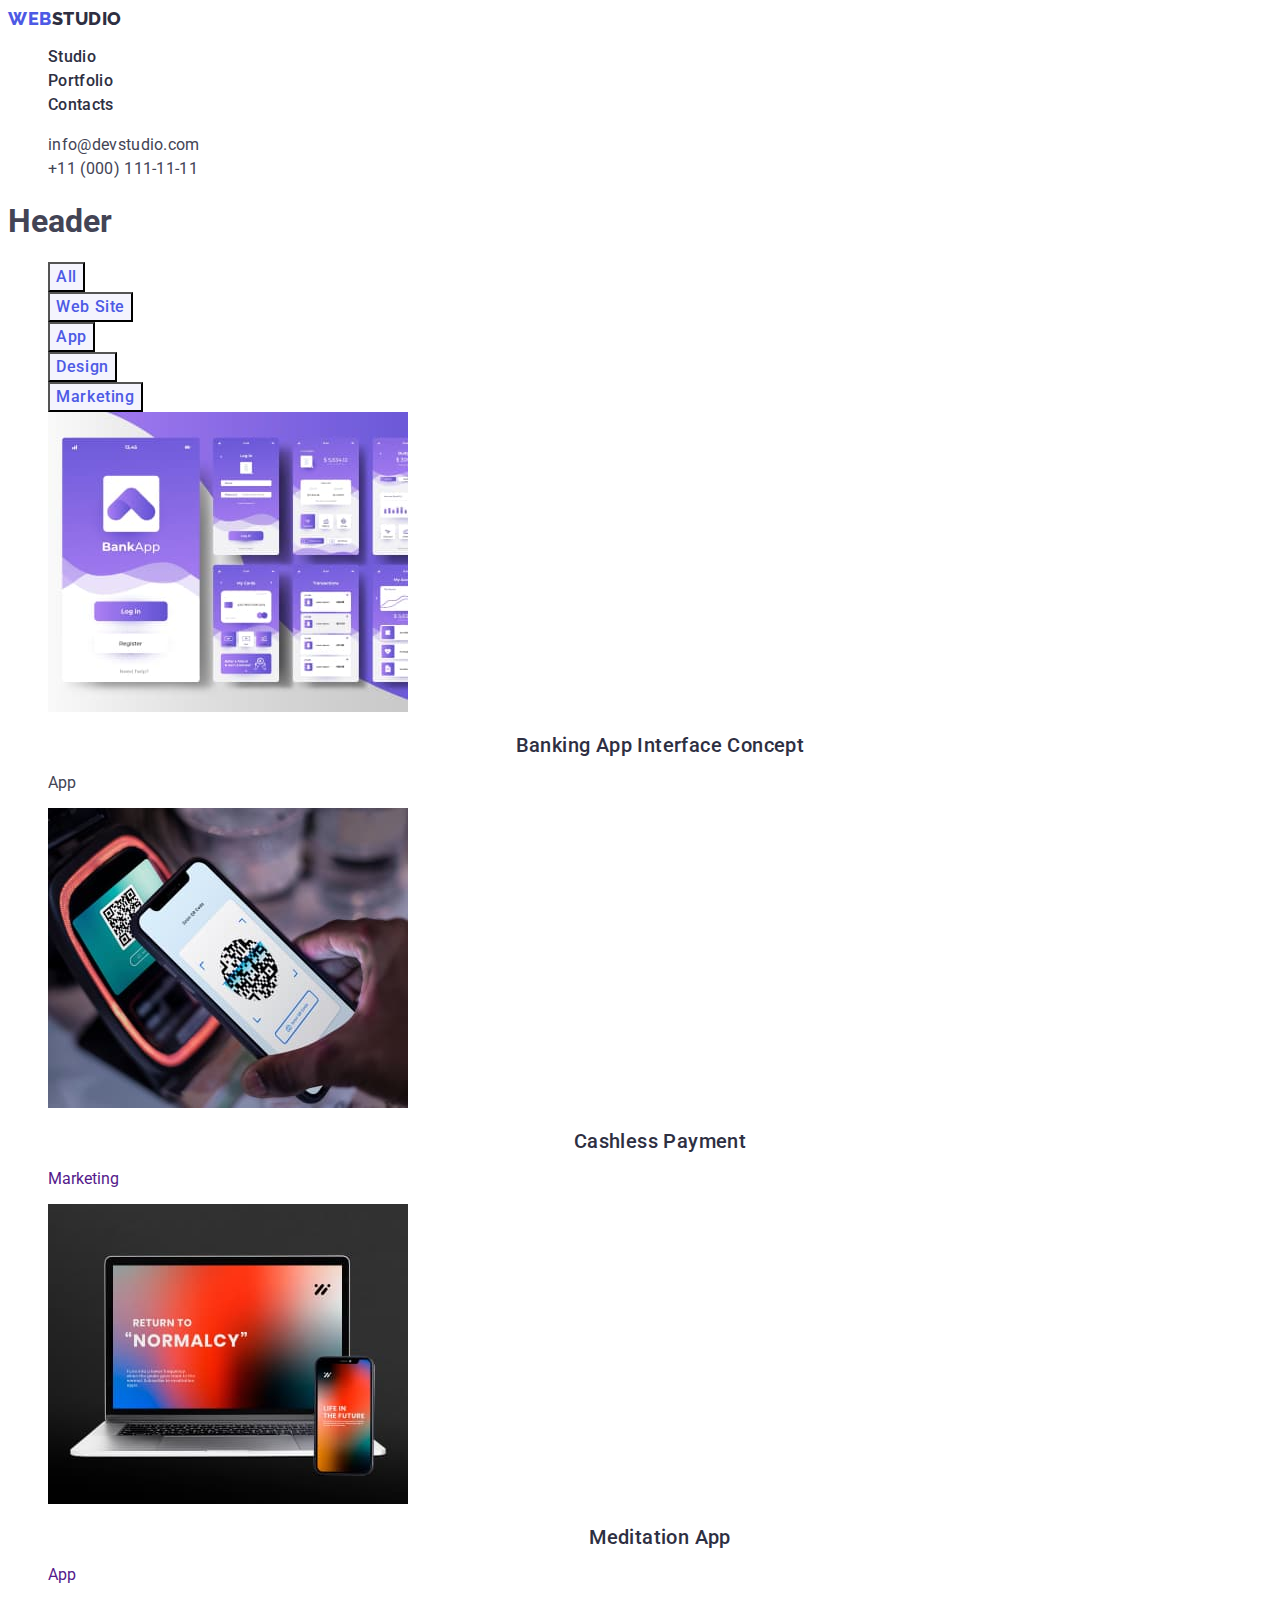
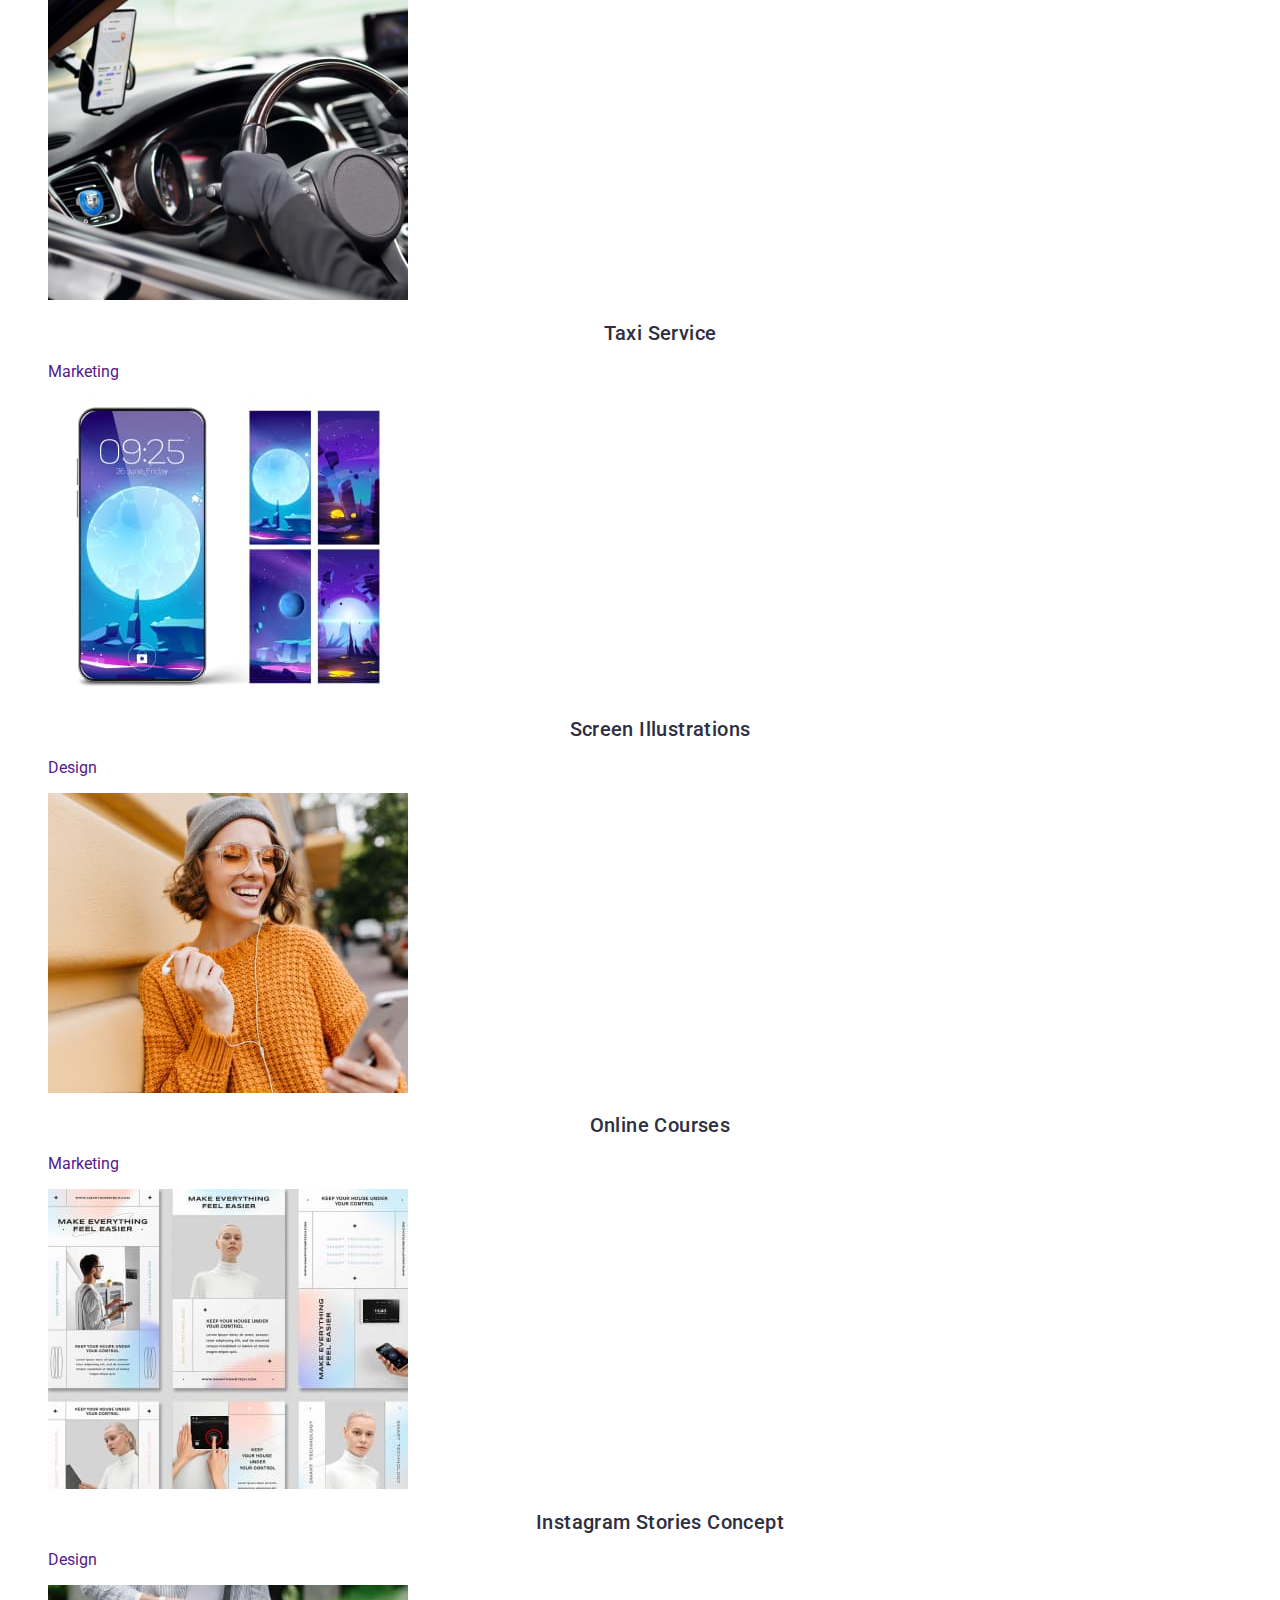
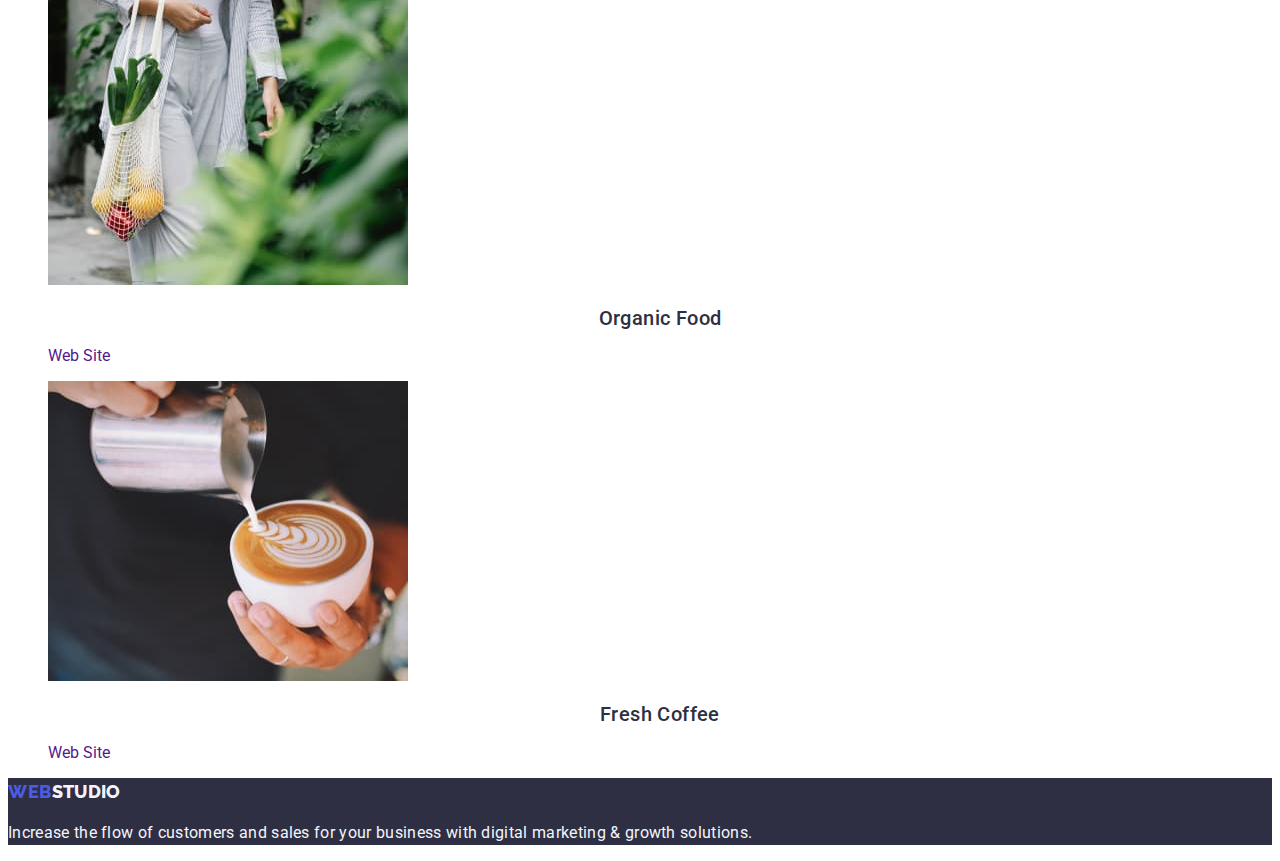
==== portfolio.html @ b12e6628 "main update" ====
<!DOCTYPE html>
<html lang="en">
  <head>
    <meta charset="UTF-8" />
    <meta name="viewport" content="width=device-width, initial-scale=1.0" />
    <title>Web Studio</title>
    <link rel="preconnect" href="https://fonts.googleapis.com" />
    <link rel="preconnect" href="https://fonts.gstatic.com" crossorigin />
    <link
      href="https://fonts.googleapis.com/css2?family=Raleway:wght@400;800&family=Roboto:wght@500&display=swap"
      rel="stylesheet"
    />
    <link rel="stylesheet" href="./css/styles.css" />
  </head>
  <body>
    <header>
      <nav>
        <!-- Logo -->
        <a class="link logo" href="./index.html"
          >Web<span class="studio-text">Studio</span></a
        >
        <!-- menu -->
        <ul class="list">
          <li>
            <a class="menu-item link" href="./index.html">Studio</a>
          </li>
          <li>
            <a class="menu-item link" href="./portfolio.html">Portfolio</a>
          </li>
          <li><a class="menu-item link" href="">Contacts</a></li>
        </ul>
      </nav>
      <!-- contacts -->
      <address class="address">
        <ul class="list">
          <li>
            <a class="address-item link" href="mailto:info@devstudio.com"
              >info@devstudio.com</a
            >
          </li>
          <li>
            <a class="address-item link" href="tel:+110001111111"
              >+11 (000) 111-11-11</a
            >
          </li>
        </ul>
      </address>
    </header>
    <main>
      <!-- filter buttons -->
      <section>
        <h1>Header</h1>
        <ul class="list">
          <li>
            <button class="filter-buttons-section" type="button">All</button>
          </li>
          <li>
            <button class="filter-buttons-section" type="button">
              Web Site
            </button>
          </li>
          <li>
            <button class="filter-buttons-section" type="button">App</button>
          </li>
          <li>
            <button class="filter-buttons-section" type="button">Design</button>
          </li>
          <li>
            <button class="filter-buttons-section" type="button">
              Marketing
            </button>
          </li>
          <li>
            <a class="link" href=""></a>
              <img
                src="./images/portfolio/bank-app-interface.jpg"
                alt="Banking App Interface"
                width="360"
                height="300"
              />
              <h2 class="second-level-header portfolio-second-level-header">Banking App Interface Concept</h2>
              <p>App</p>
            </a>
          </li>
          <li>
            <a class="link" href="">
              <img
                src="./images/portfolio/cashless-payment.jpg"
                alt="Cashless Payment"
                width="360"
                height="300"
              />
              <h2 class="second-level-header portfolio-second-level-header">Cashless Payment</h2>
              <p>Marketing</p>
            </a>
          </li>
          <li>
            <a class="link" href="">
              <img
                src="./images/portfolio/meditation-app.jpg"
                alt="Meditation App"
                width="360"
                height="300"
              />
              <h2 class="second-level-header portfolio-second-level-header">Meditation App</h2>
              <p>App</p>
            </a>
          </li>
          <li>
            <a class="link" href="">
              <img
                src="./images/portfolio/taxi-service.jpg"
                alt="Taxi Service"
                width="360"
                height="300"
              />
              <h2 class="second-level-header portfolio-second-level-header">Taxi Service</h2>
              <p>Marketing</p>
            </a>
          </li>
          <li>
            <a class="link" href="">
              <img
                src="./images/portfolio/screen-illustrations.jpg"
                alt="Screen Illustrations"
                width="360"
                height="300"
              />
              <h2 class="second-level-header portfolio-second-level-header">Screen Illustrations</h2>
              <p>Design</p>
            </a>
          </li>
          <li>
            <a class="link" href="">
              <img
                src="./images/portfolio/online-courses.jpg"
                alt="Online Courses"
                width="360"
                height="300"
              />
              <h2 class="second-level-header portfolio-second-level-header">Online Courses</h2>
              <p>Marketing</p>
            </a>
          </li>
        </ul>
        <ul class="list">
          <li>
            <a class="link" href="">
              <img
                src="./images/portfolio/insta-stories-concept.jpg"
                alt="Instagram Stories Concept"
                width="360"
                height="300"
              />
              <h2 class="second-level-header portfolio-second-level-header">Instagram Stories Concept</h2>
              <p>Design</p>
            </a>
          </li>
          <li>
            <a class="link" href="">
              <img
                src="./images/portfolio/organic-food.jpg"
                alt="Organic Food"
                width="360"
                height="300"
              />
              <h2 class="second-level-header portfolio-second-level-header">Organic Food</h2>
              <p>Web Site</p>
            </a>
          </li>
          <li>
            <a class="link" href="">
              <img
                src="./images/portfolio/fresh-coffee.jpg"
                alt="Fresh Coffee"
                width="360"
                height="300"
              />
              <h2 class="second-level-header portfolio-second-level-header">Fresh Coffee</h2>
              <p>Web Site</p>
            </a>
          </li>
        </ul>
      </section>
    </main>
    <footer class="footer">
      <a class="link logo" href="./index.html"
        >Web<span class="studio-text-footer">Studio</span></a
      >
      <p class="footer-text">
        Increase the flow of customers and sales for your business with digital
        marketing & growth solutions.
      </p>
    </footer>
  </body>
</html>
---- css/styles.css ----
:root {
    --white: #ffffff;
    --dairy: #fcfcfc;
    --cornflower: #e7e9fc;
    --cloud: #f4f4fd;
    --iris: #4d5ae5;
    --ocean: #404bbf;
    --navy-blue: #2e2f42;
    --slate: #434455;
}

.list {
    list-style: none;
}

.link {
    text-decoration: none;
}

body {
    font-family: "Roboto", sans-serif;
    color: #434455;
    background-color: var(--white);
}

nav .logo {
    font-family: Raleway, sans-serif;
    font-size: 18px;
    font-weight: 800;
    line-height: 1.17;
    color: var(--iris);
    letter-spacing: 0.54px;
    text-transform: uppercase;
}

/* navigation */
.studio-text {
    color: var(--navy-blue);
    text-shadow: none;
}

.menu-item {
    font-weight: 500;
    font-size: 16px;
    line-height: 1.5;
    letter-spacing: 0.02em;
    color: var(--navy-blue);
}

.menu-item:hover,
.menu-item:focus {
    color: #404bbf;
}

address {
    font-style: normal;
}

.address-item {
    font-style: normal;
    line-height: 1.5;
    letter-spacing: 0.02em;
    color: var(--slate);
}

.address-item:hover,
.address-item:focus {
    color: #404bbf;
}

/* footer */
.footer {
    background-color: var(--navy-blue)
}

.logo {
    font-family: "Raleway", sans-serif;
    font-weight: 800;
    font-size: 18px;
    line-height: 1.17;
    letter-spacing: 0.03em;
    text-transform: uppercase;
    color: var(--iris);
}

.studio-text-footer {
    color: #f4f4fd;
    line-height: 1.5;
    color: var(--cloud);
    letter-spacing: 0.02em;
}

.footer-text {
    line-height: 1.5;
    color: var(--cloud);
    letter-spacing: 0.02em;
}

/* page 1 */
/* section 1 hero  */
.hero-section {
    background-color: var(--navy-blue);
}
.page-header {
    font-size: 56px;
    line-height: 1.07;
    text-align: center;
    letter-spacing: 0.02em;
    color: #ffffff;
}
/* hero button */
.hero-btn {
    background-color: #4D5AE5;
    color: #ffffff ;
    font-family: inherit;
    font-size: 16px;
    font-style: normal;
    font-weight: 500;
    line-height: 1.5;
    letter-spacing: 0.04em;
    cursor: pointer;
}

.hero-btn:hover,
.hero-btn:focus {
    background-color: var(--ocean);
    color: var(--white);
}

.level-three-header {
font-weight: 500;
font-size: 20px;
line-height: 1.2;
letter-spacing: 0.02em;
color: var(--navy-blue);

}

.sec-two-four-paragraph {
    line-height: 1.5;
    letter-spacing: 0.02em;
}

/* Section What are we doing  */
.second-level-header {
    font-size: 36px;
    line-height: 1.11;
    text-align: center;
    letter-spacing: 0.02em;
    text-transform: capitalize;
    color: var(--navy-blue);
}

/* Section 4 Our Team */
.our-team {
    background-color: #F4F4FD;
}
.our-team-list-item {
    background-color: #FFFFFF;
}

/* page 2 portfolio */
/* filter buttons */
.filter-buttons-section {
    font-family: inherit;
    font-weight: 500;
    font-size: 16px;
    line-height: 1.5;
    letter-spacing: 0.04em;
    color: var(--iris);
    background-color: var(--cloud);
    cursor: pointer;
}

.filter-buttons-section:hover,
.filter-buttons-section:focus {
    color: #FFFFFF;
    background-color: #404BBF;
}

.portfolio-second-level-header {
    font-weight: 500;
    font-size: 20px;
    line-height: 1.2;
}
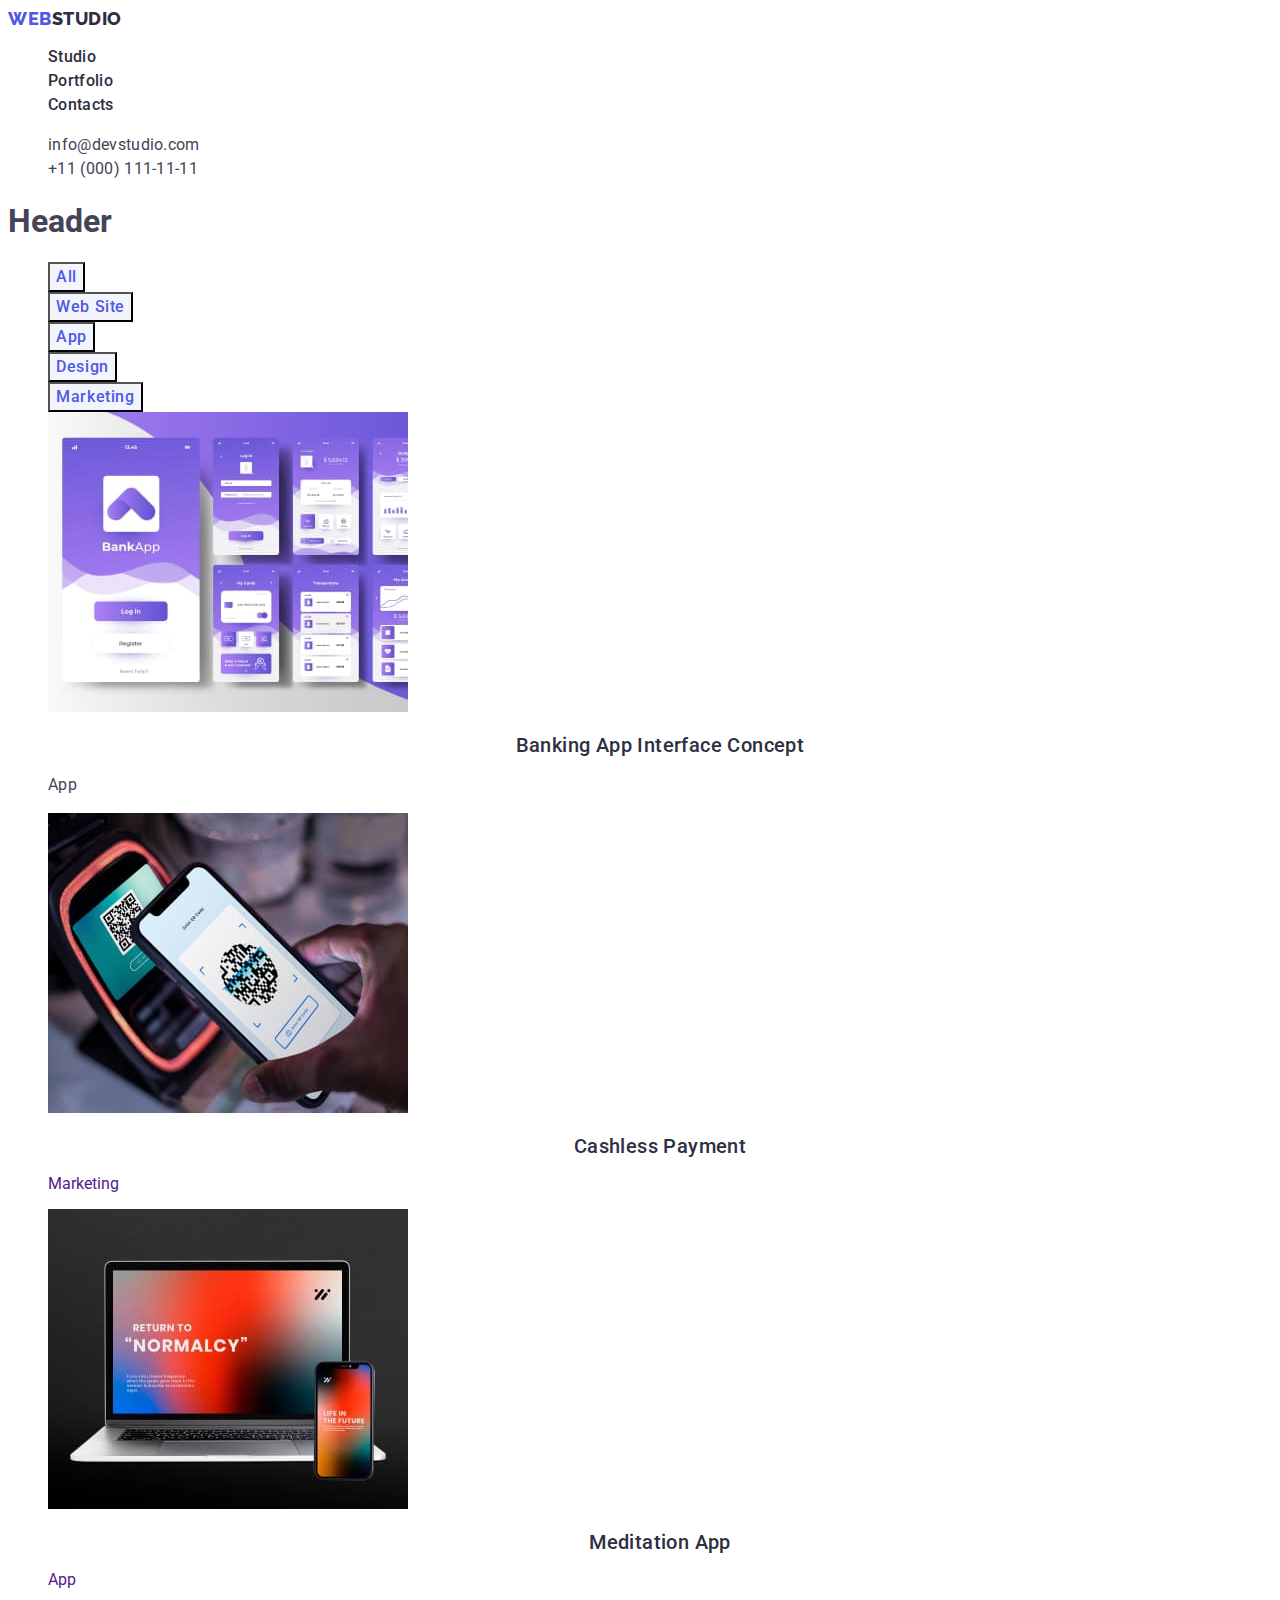
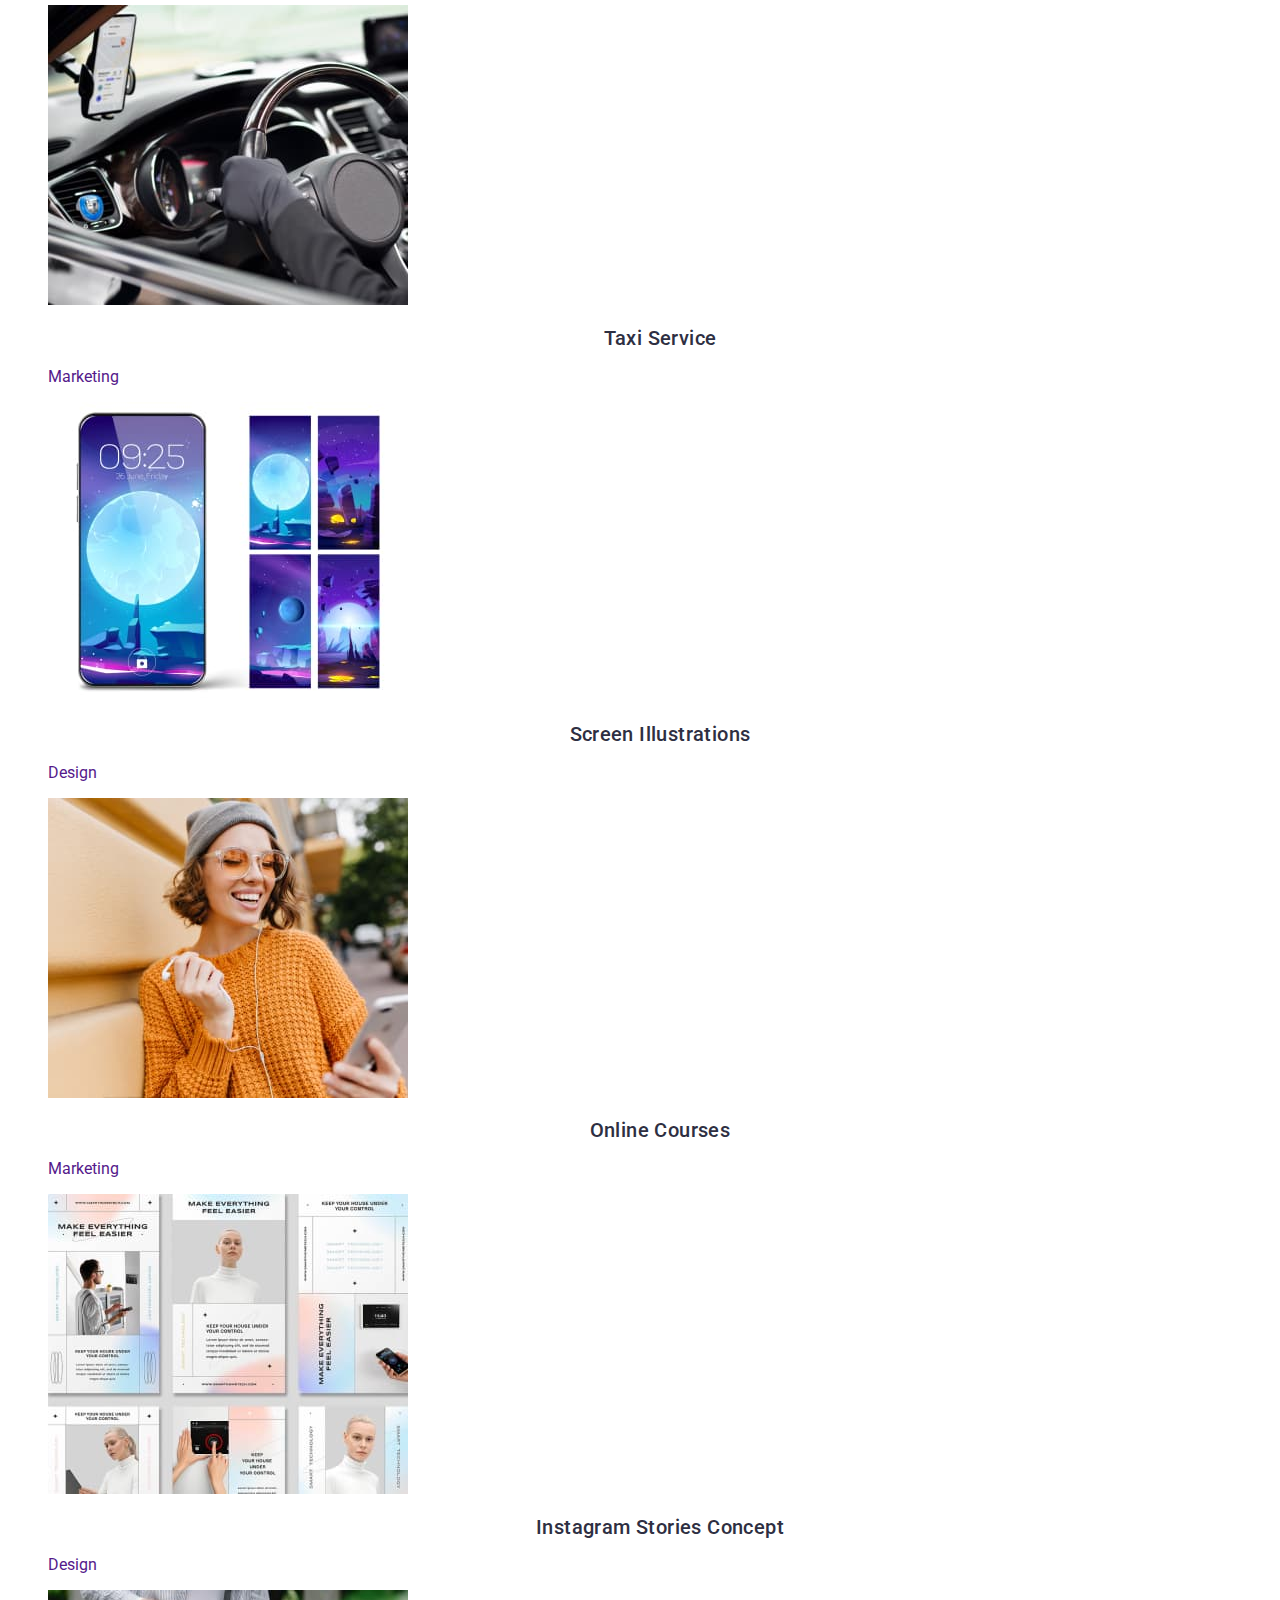
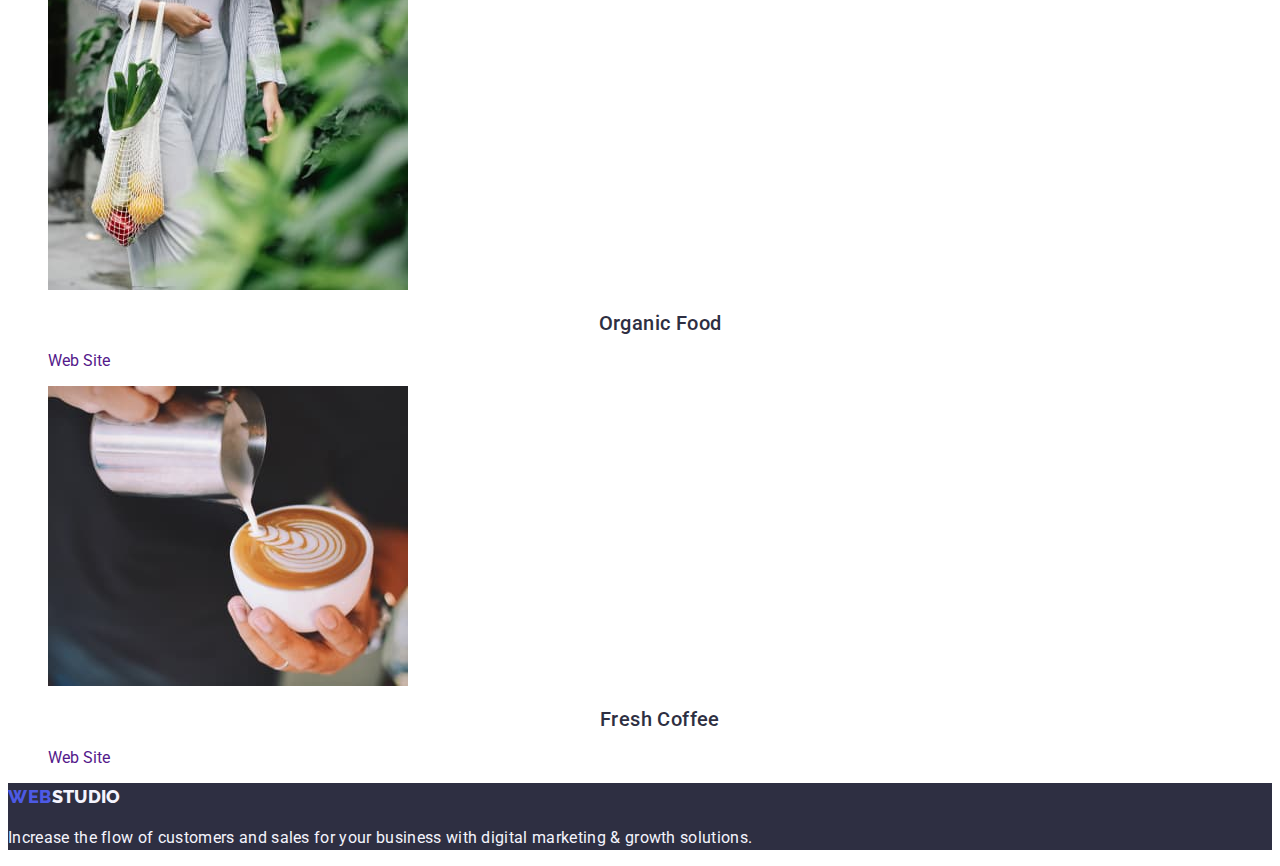
==== commit afb96514: "text update" ====
--- a/portfolio.html
+++ b/portfolio.html
@@ -79,7 +79,7 @@
                 height="300"
               />
               <h2 class="second-level-header portfolio-second-level-header">Banking App Interface Concept</h2>
-              <p>App</p>
+              <p class="sec-two-four-paragraph">App</p>
             </a>
           </li>
           <li>
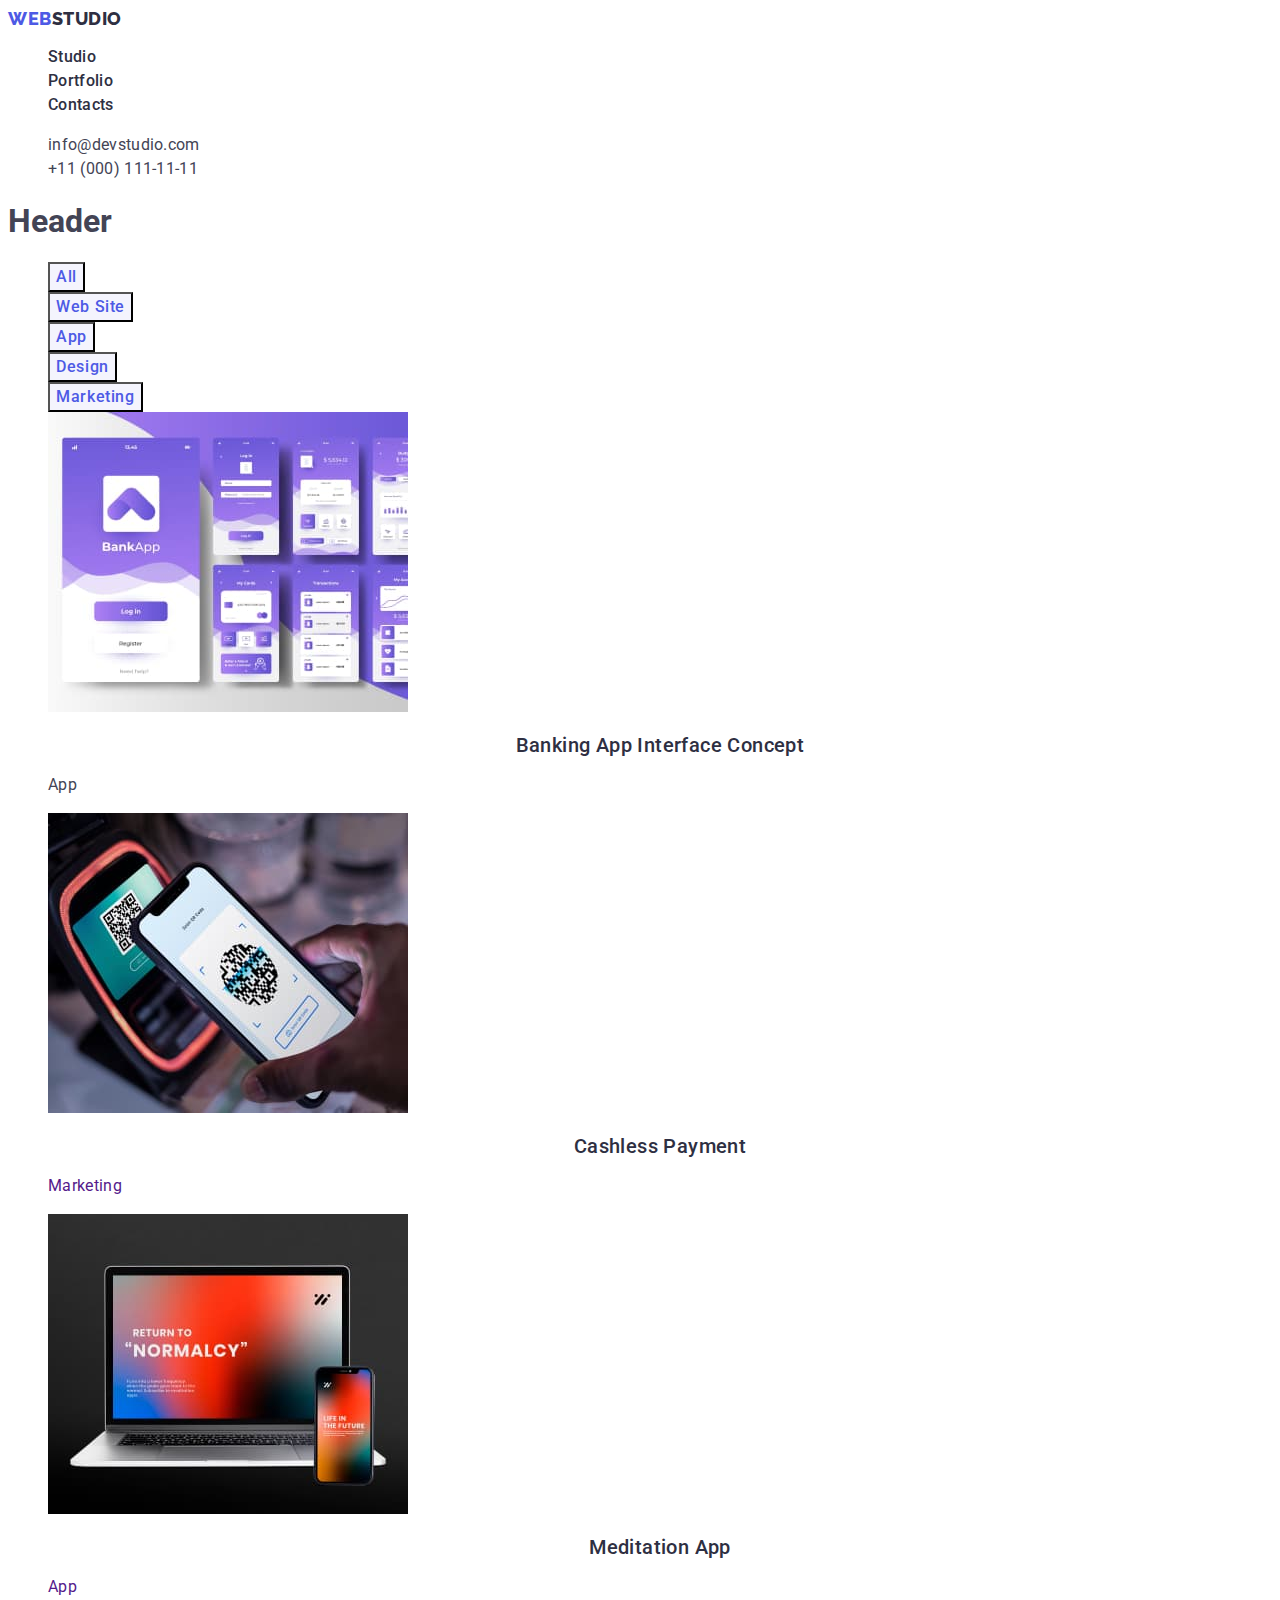
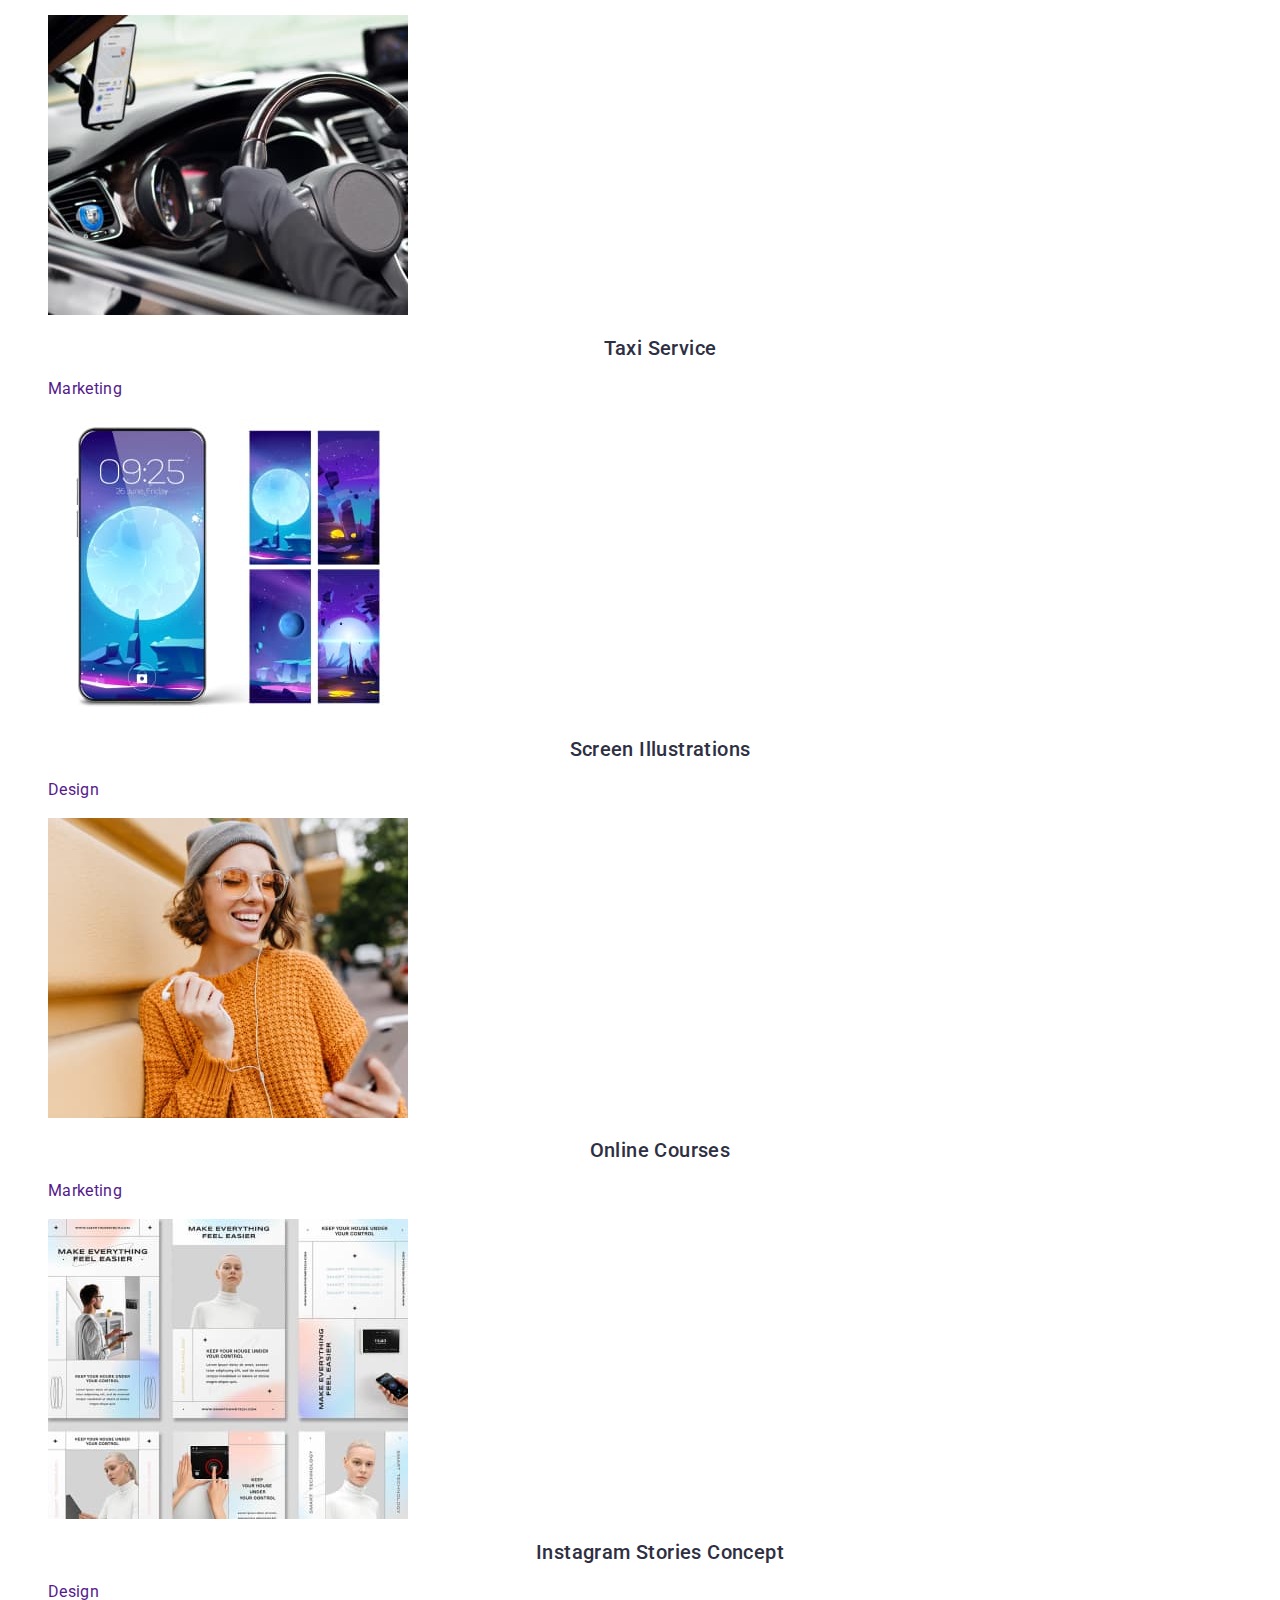
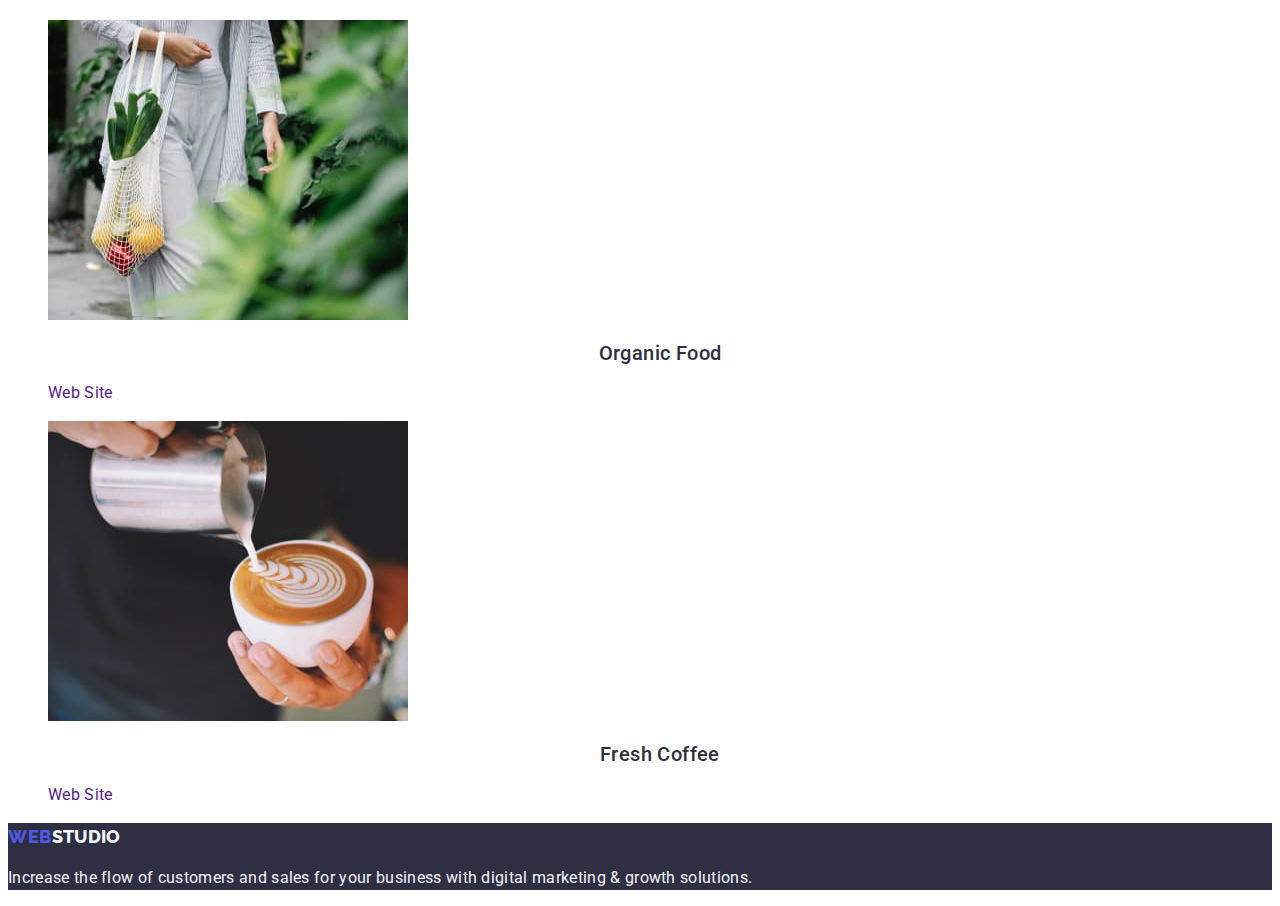
==== commit 0f077a1a: "update" ====
--- a/portfolio.html
+++ b/portfolio.html
@@ -78,8 +78,8 @@
                 width="360"
                 height="300"
               />
-              <h2 class="second-level-header portfolio-second-level-header">Banking App Interface Concept</h2>
-              <p class="sec-two-four-paragraph">App</p>
+              <h2 class="second-level-header portfolio-second-level-header"> Banking App Interface Concept </h2>
+              <p class="sec-two-four-paragraph"> App </p>
             </a>
           </li>
           <li>
@@ -90,8 +90,8 @@
                 width="360"
                 height="300"
               />
-              <h2 class="second-level-header portfolio-second-level-header">Cashless Payment</h2>
-              <p>Marketing</p>
+              <h2 class="second-level-header portfolio-second-level-header"> Cashless Payment </h2>
+              <p class="sec-two-four-paragraph"> Marketing </p>
             </a>
           </li>
           <li>
@@ -102,8 +102,8 @@
                 width="360"
                 height="300"
               />
-              <h2 class="second-level-header portfolio-second-level-header">Meditation App</h2>
-              <p>App</p>
+              <h2 class="second-level-header portfolio-second-level-header"> Meditation App </h2>
+              <p class="sec-two-four-paragraph"> App </p>
             </a>
           </li>
           <li>
@@ -114,8 +114,8 @@
                 width="360"
                 height="300"
               />
-              <h2 class="second-level-header portfolio-second-level-header">Taxi Service</h2>
-              <p>Marketing</p>
+              <h2 class="second-level-header portfolio-second-level-header"> Taxi Service </h2>
+              <p class="sec-two-four-paragraph"> Marketing </p>
             </a>
           </li>
           <li>
@@ -126,8 +126,8 @@
                 width="360"
                 height="300"
               />
-              <h2 class="second-level-header portfolio-second-level-header">Screen Illustrations</h2>
-              <p>Design</p>
+              <h2 class="second-level-header portfolio-second-level-header"> Screen Illustrations </h2>
+              <p class="sec-two-four-paragraph"> Design </p>
             </a>
           </li>
           <li>
@@ -138,8 +138,8 @@
                 width="360"
                 height="300"
               />
-              <h2 class="second-level-header portfolio-second-level-header">Online Courses</h2>
-              <p>Marketing</p>
+              <h2 class="second-level-header portfolio-second-level-header"> Online Courses </h2>
+              <p class="sec-two-four-paragraph"> Marketing </p>
             </a>
           </li>
         </ul>
@@ -152,8 +152,8 @@
                 width="360"
                 height="300"
               />
-              <h2 class="second-level-header portfolio-second-level-header">Instagram Stories Concept</h2>
-              <p>Design</p>
+              <h2 class="second-level-header portfolio-second-level-header"> Instagram Stories Concept </h2>
+              <p class="sec-two-four-paragraph"> Design </p>
             </a>
           </li>
           <li>
@@ -164,8 +164,8 @@
                 width="360"
                 height="300"
               />
-              <h2 class="second-level-header portfolio-second-level-header">Organic Food</h2>
-              <p>Web Site</p>
+              <h2 class="second-level-header portfolio-second-level-header"> Organic Food </h2>
+              <p class="sec-two-four-paragraph"> Web Site</p>
             </a>
           </li>
           <li>
@@ -176,8 +176,8 @@
                 width="360"
                 height="300"
               />
-              <h2 class="second-level-header portfolio-second-level-header">Fresh Coffee</h2>
-              <p>Web Site</p>
+              <h2 class="second-level-header portfolio-second-level-header"> Fresh Coffee </h2>
+              <p class="sec-two-four-paragraph"> Web Site </p>
             </a>
           </li>
         </ul>
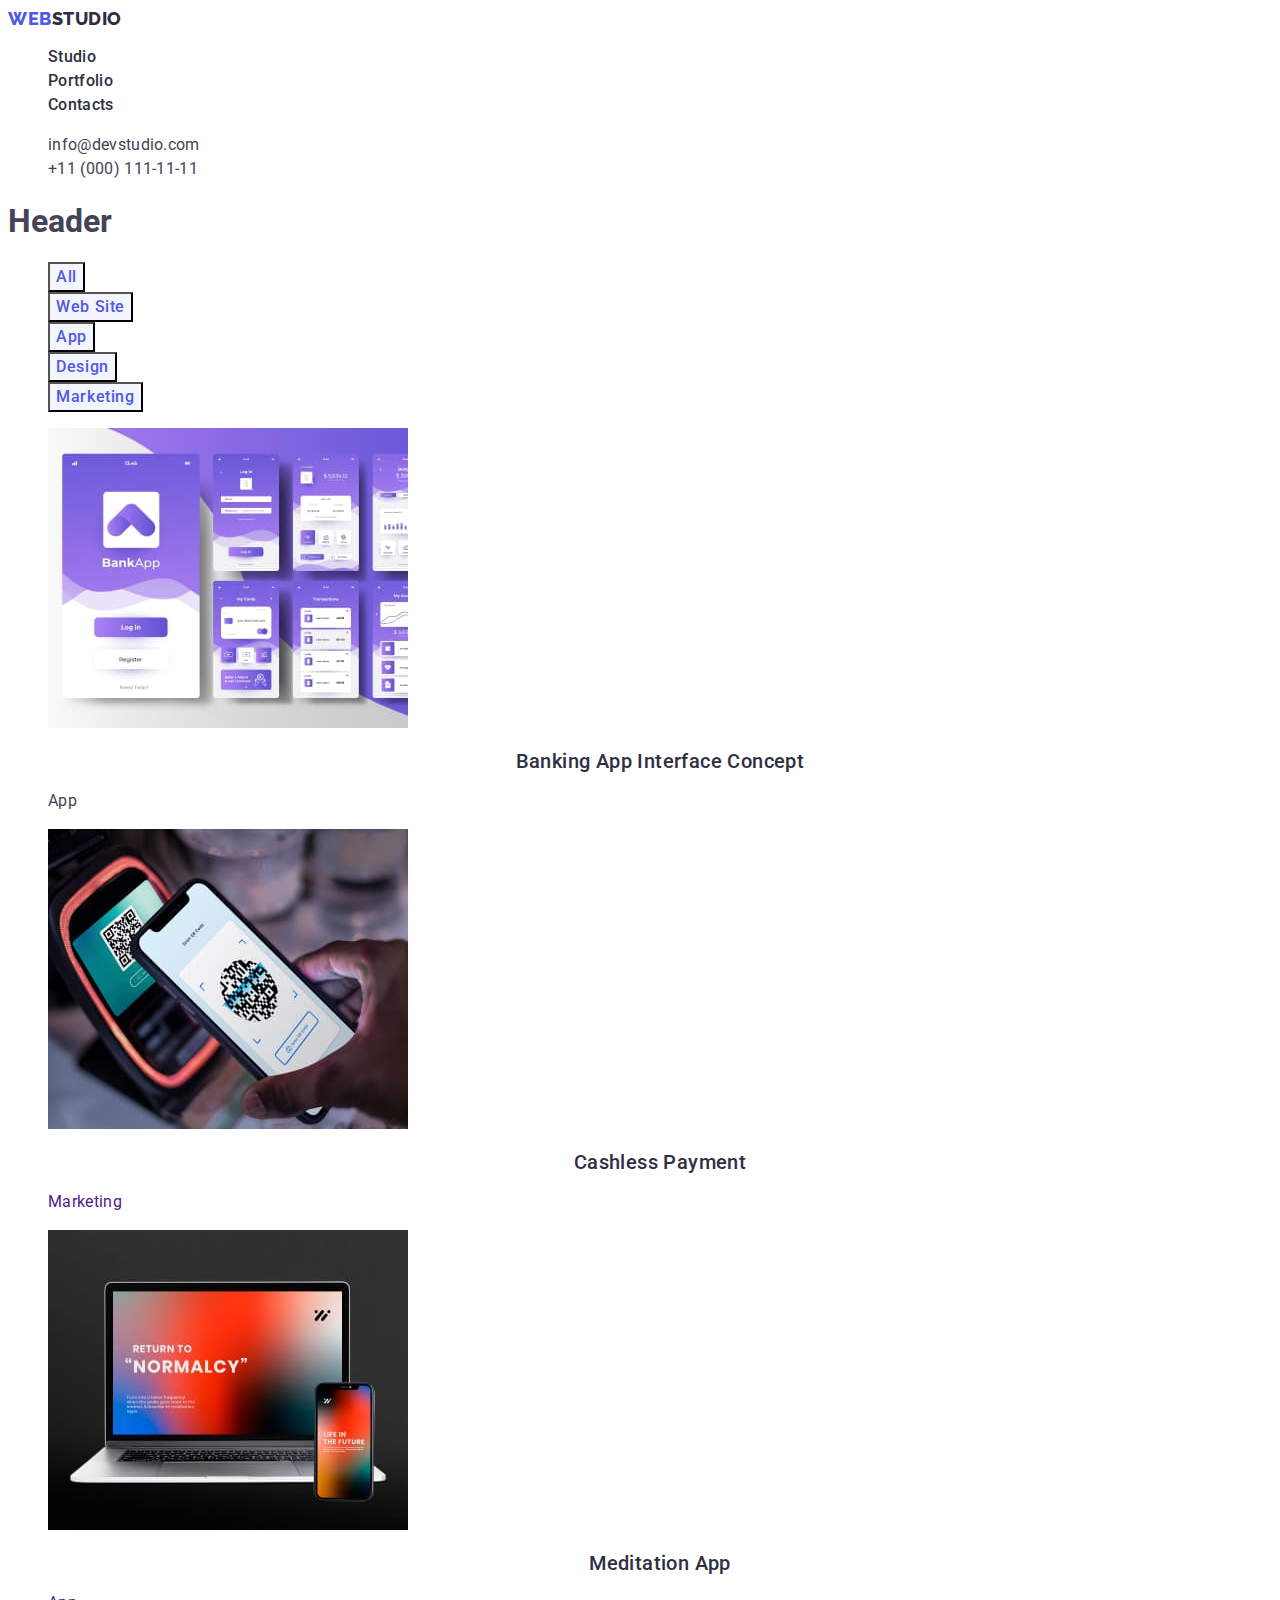
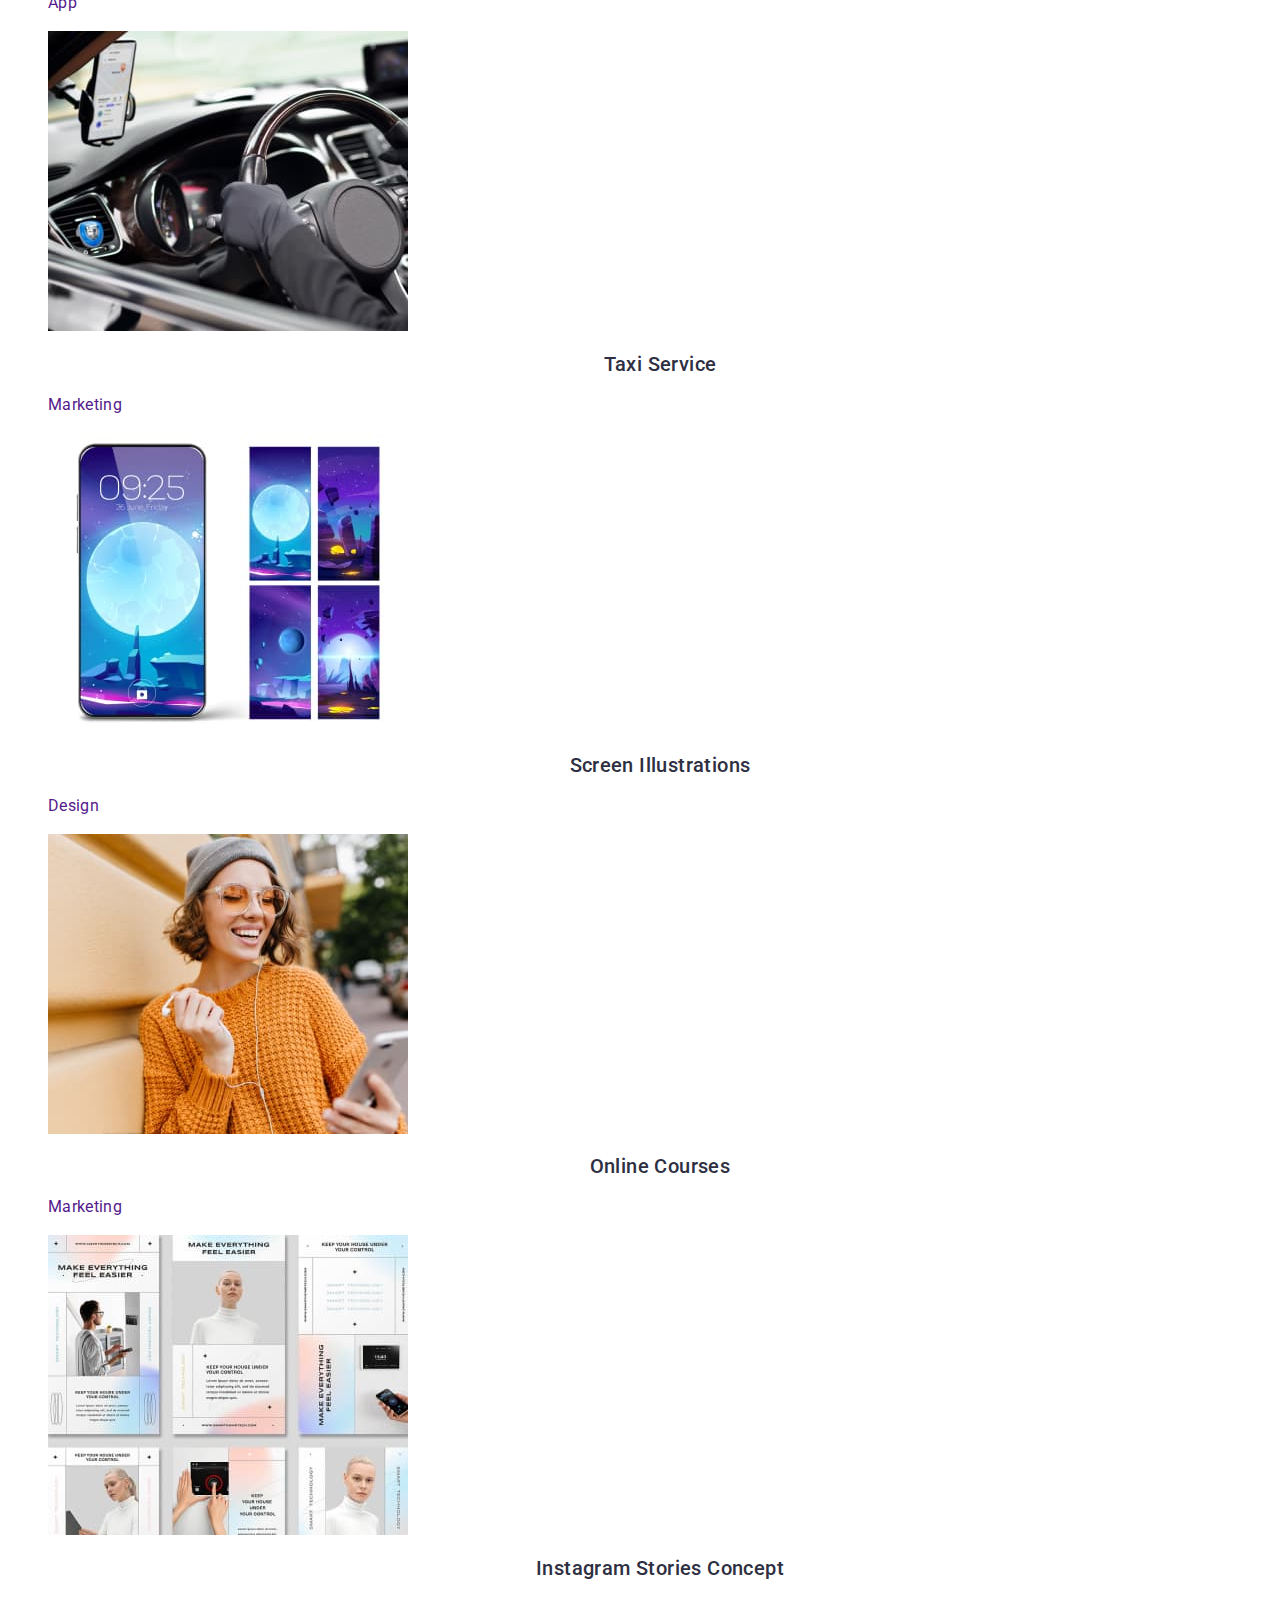
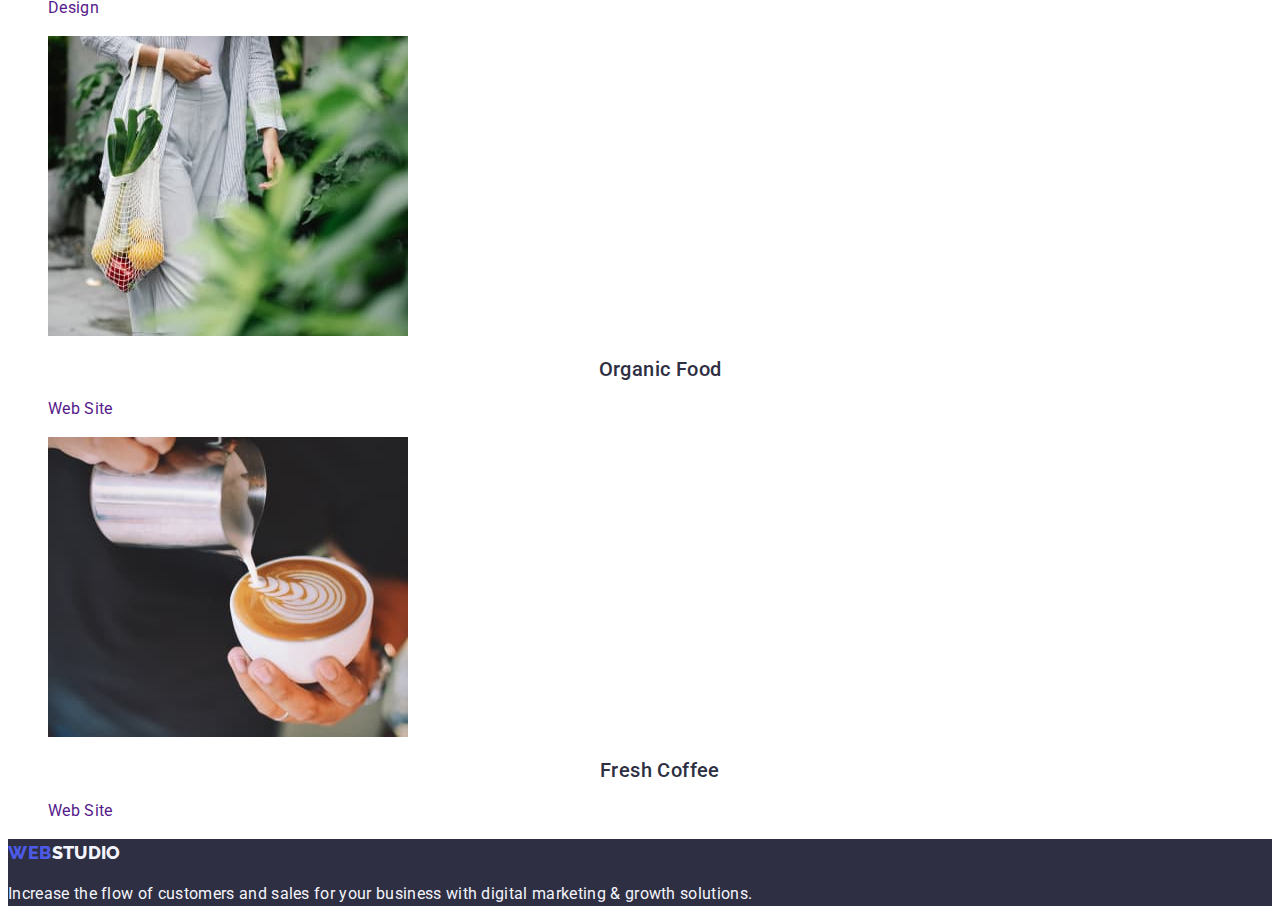
==== commit 4d0c210a: "update" ====
--- a/portfolio.html
+++ b/portfolio.html
@@ -70,6 +70,8 @@
               Marketing
             </button>
           </li>
+        </ul>
+        <ul class="list">
           <li>
             <a class="link" href=""></a>
               <img
@@ -142,8 +144,6 @@
               <p class="sec-two-four-paragraph"> Marketing </p>
             </a>
           </li>
-        </ul>
-        <ul class="list">
           <li>
             <a class="link" href="">
               <img
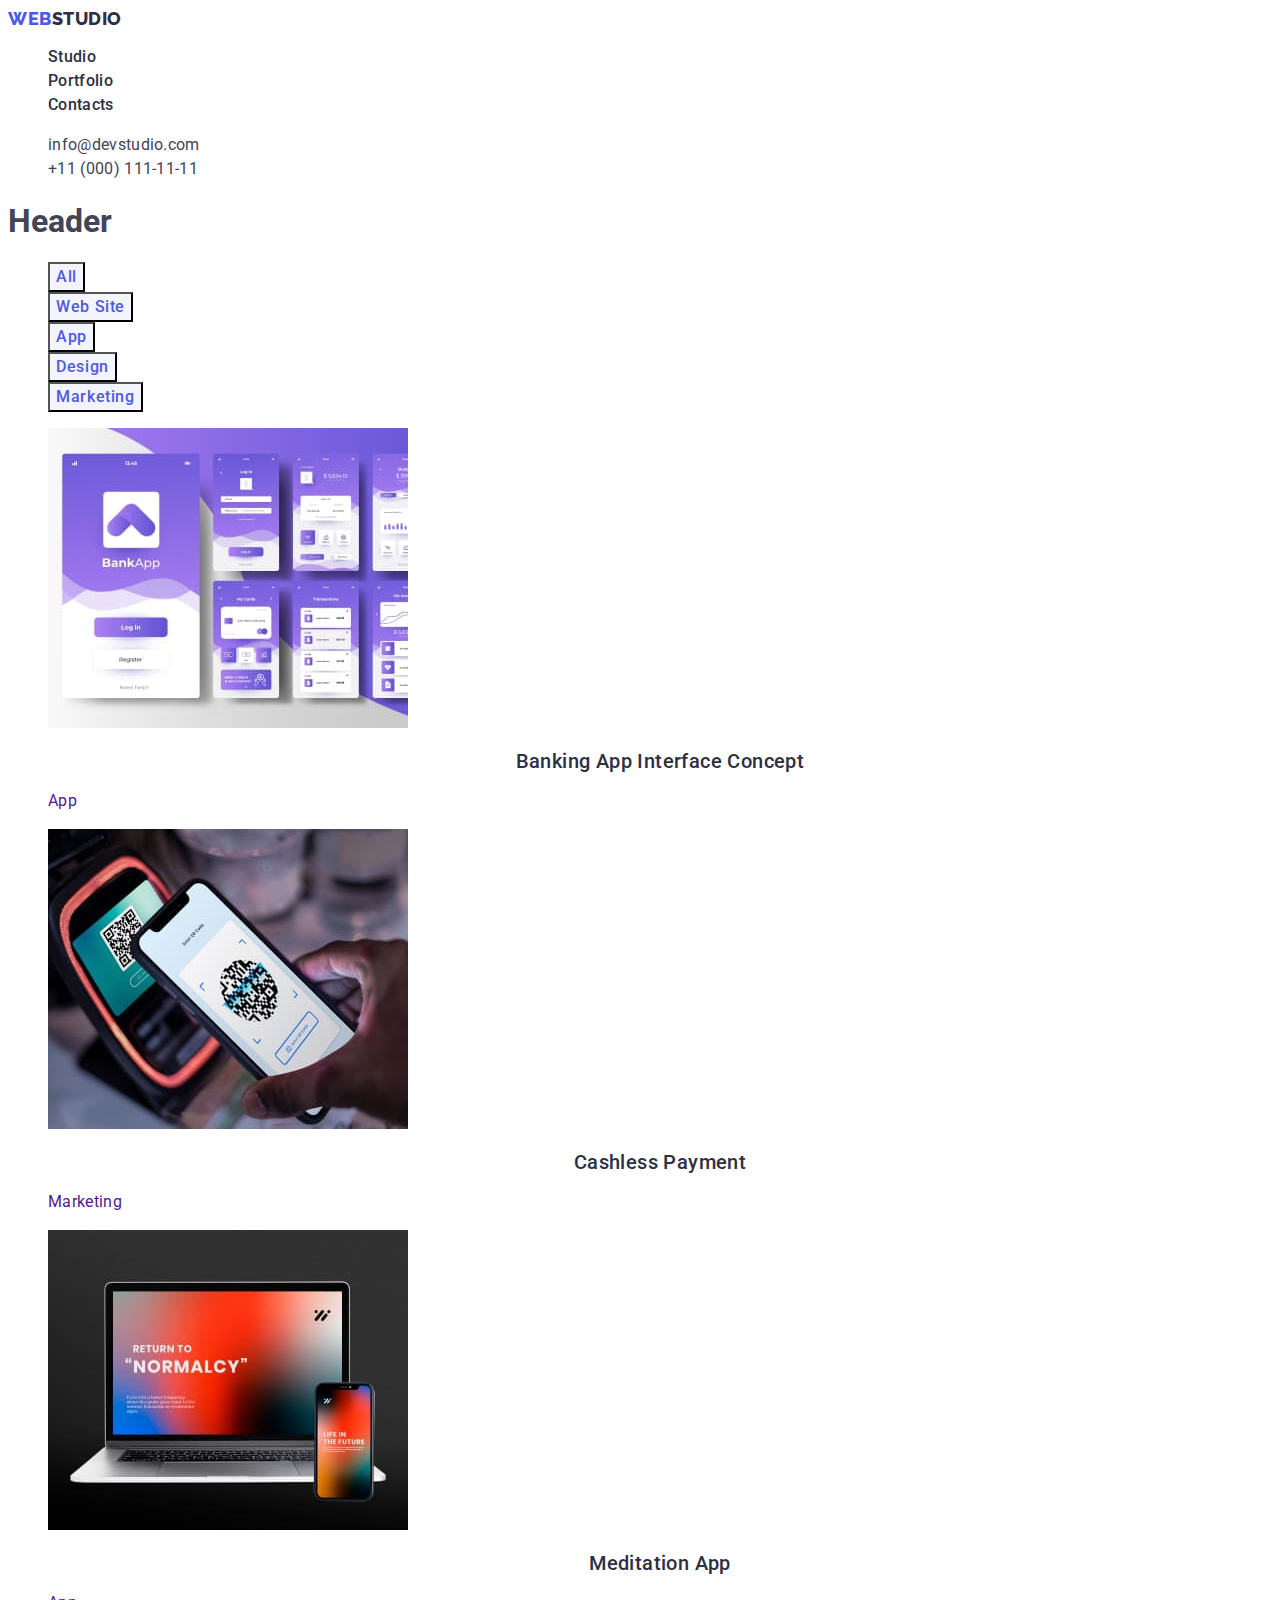
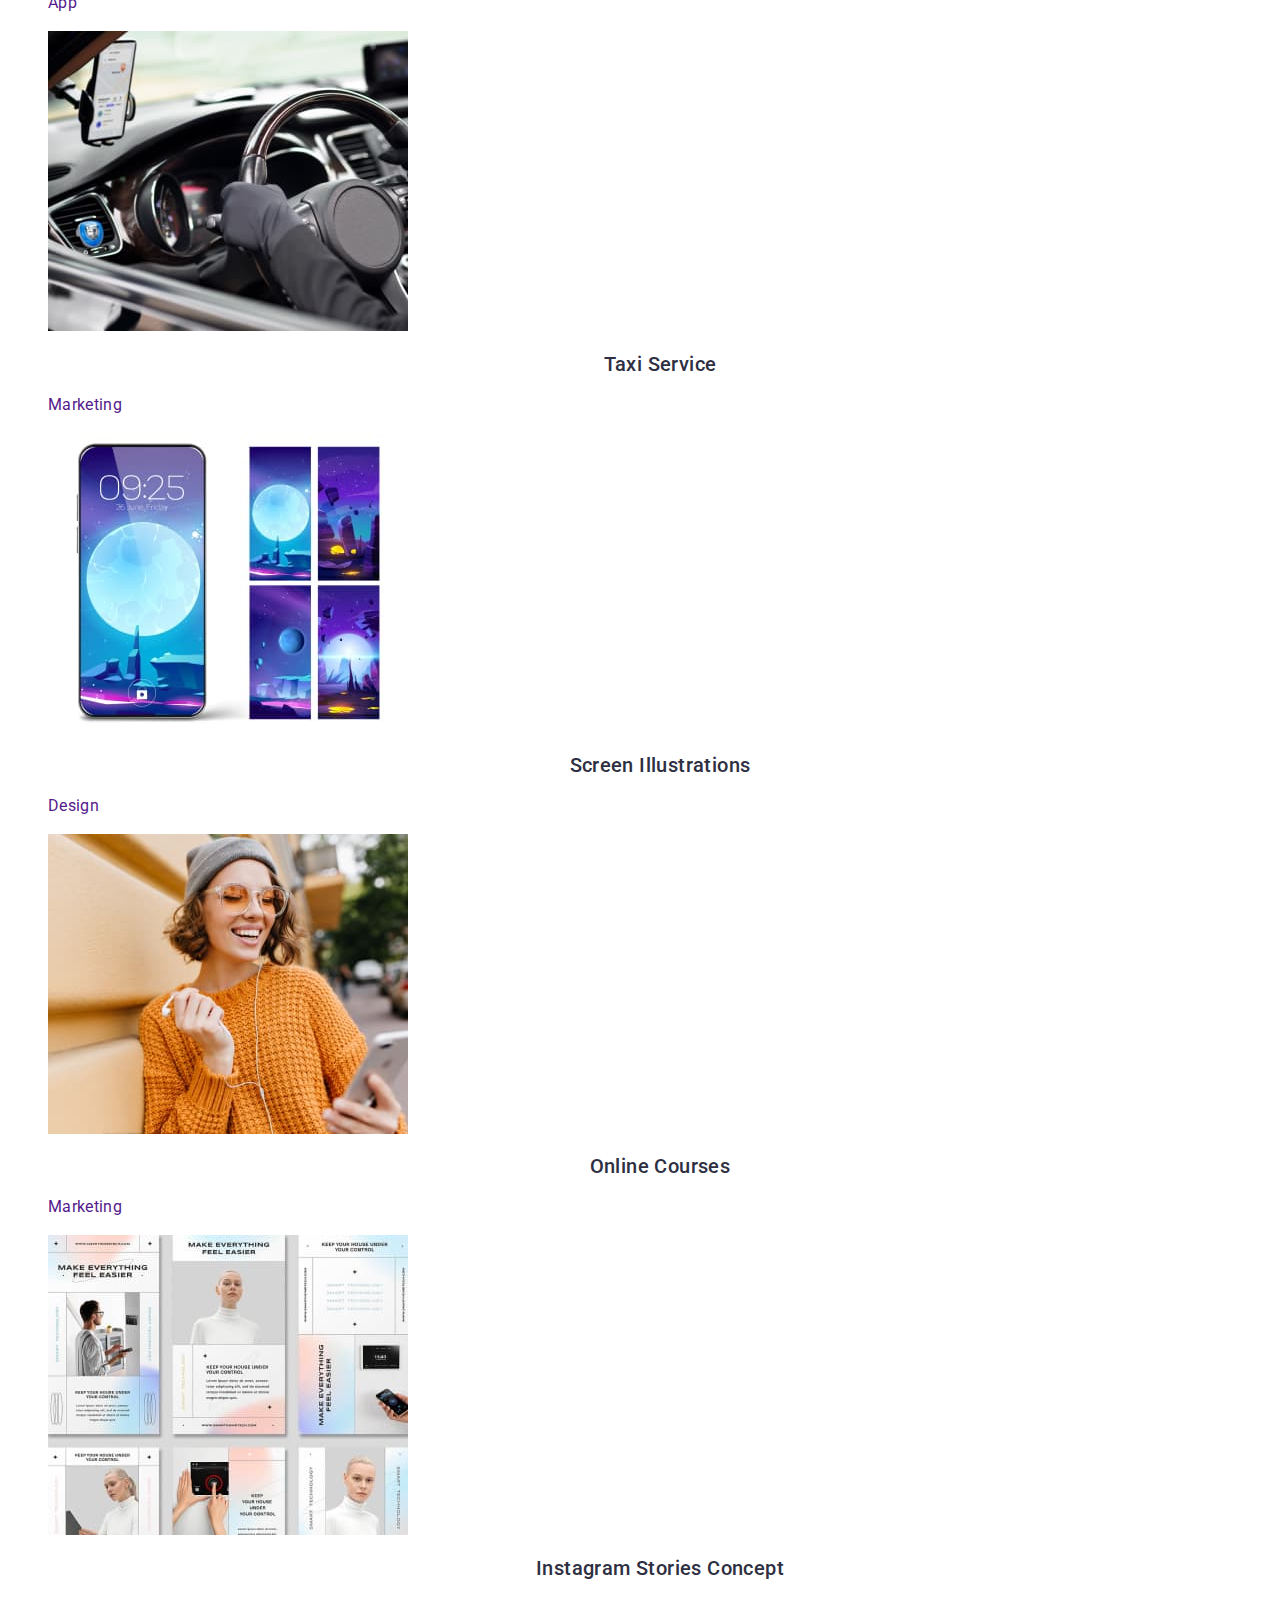
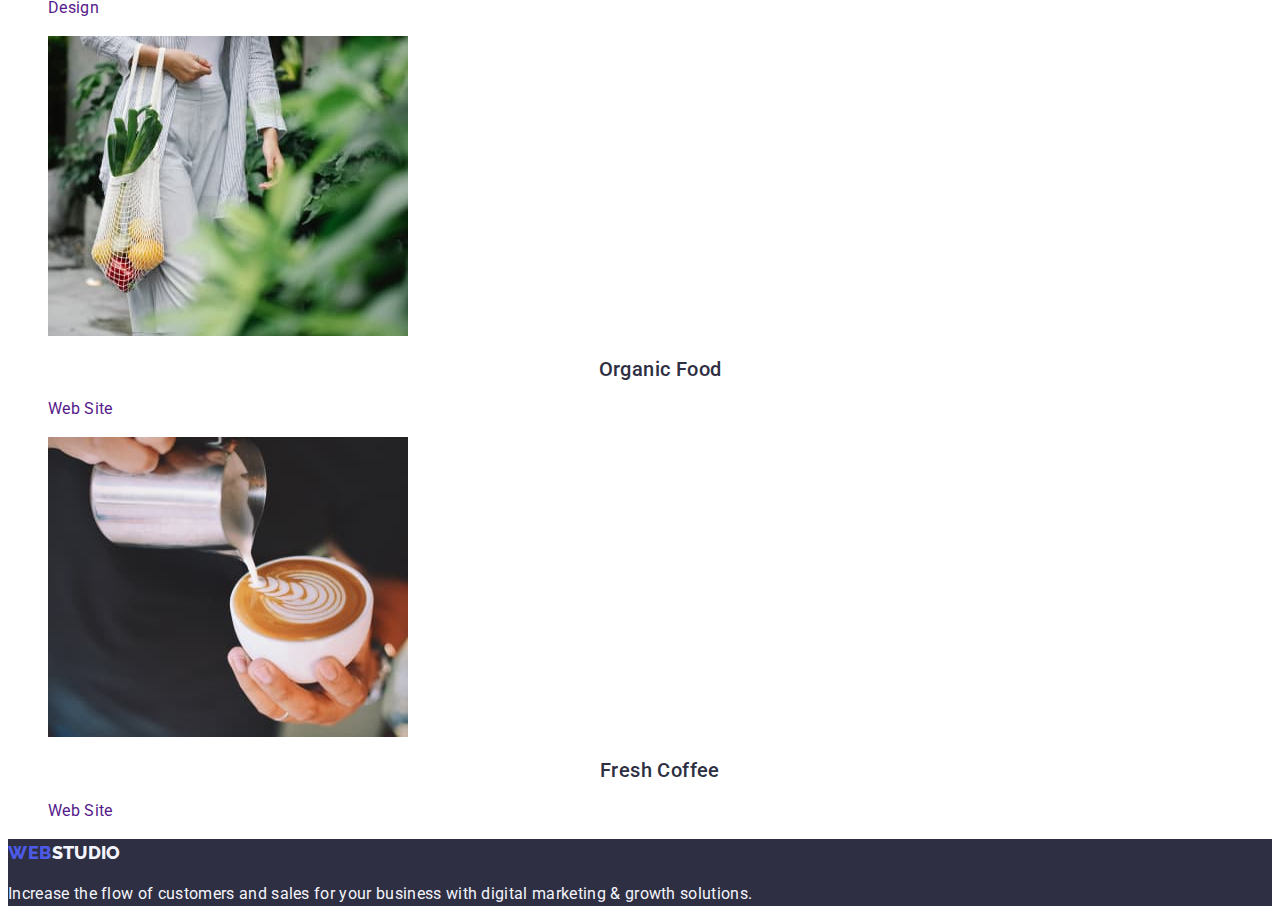
==== commit bbf4c9e1: "update link" ====
--- a/portfolio.html
+++ b/portfolio.html
@@ -73,7 +73,7 @@
         </ul>
         <ul class="list">
           <li>
-            <a class="link" href=""></a>
+            <a class="link" href="">
               <img
                 src="./images/portfolio/bank-app-interface.jpg"
                 alt="Banking App Interface"
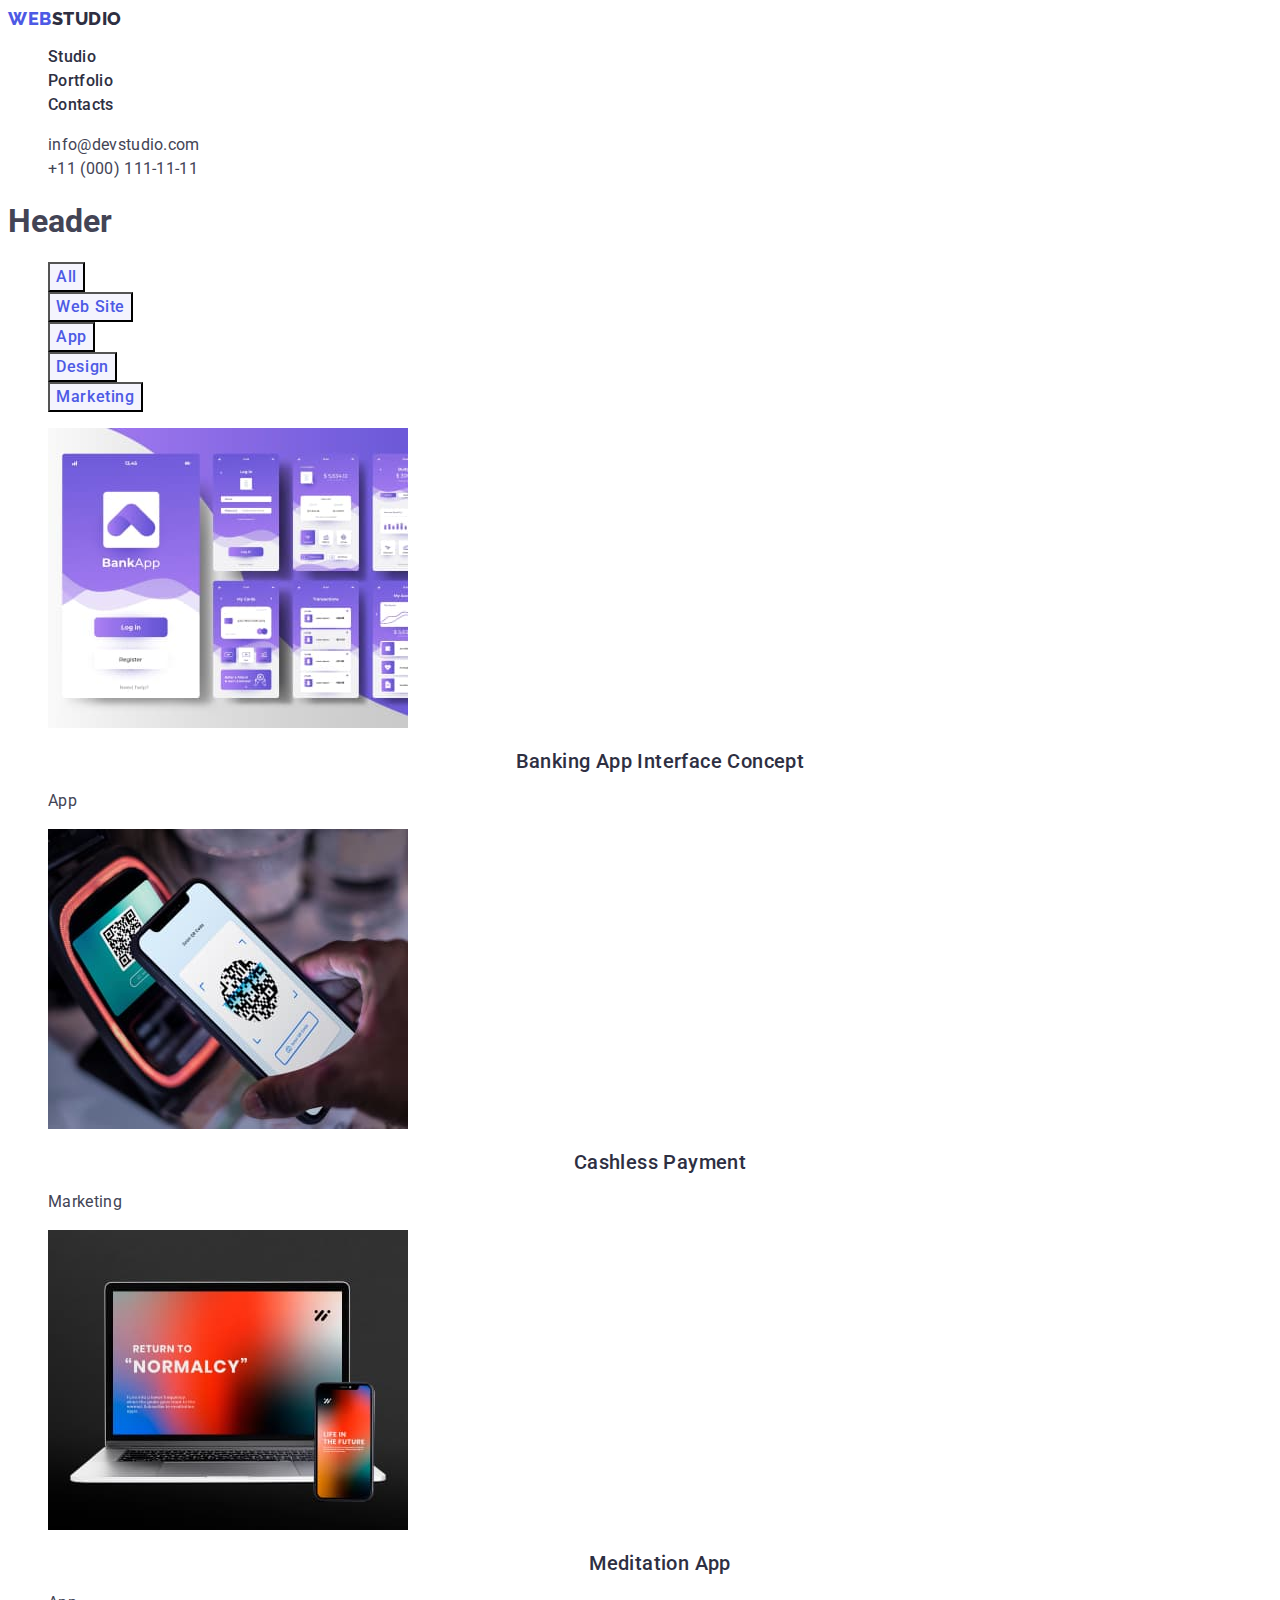
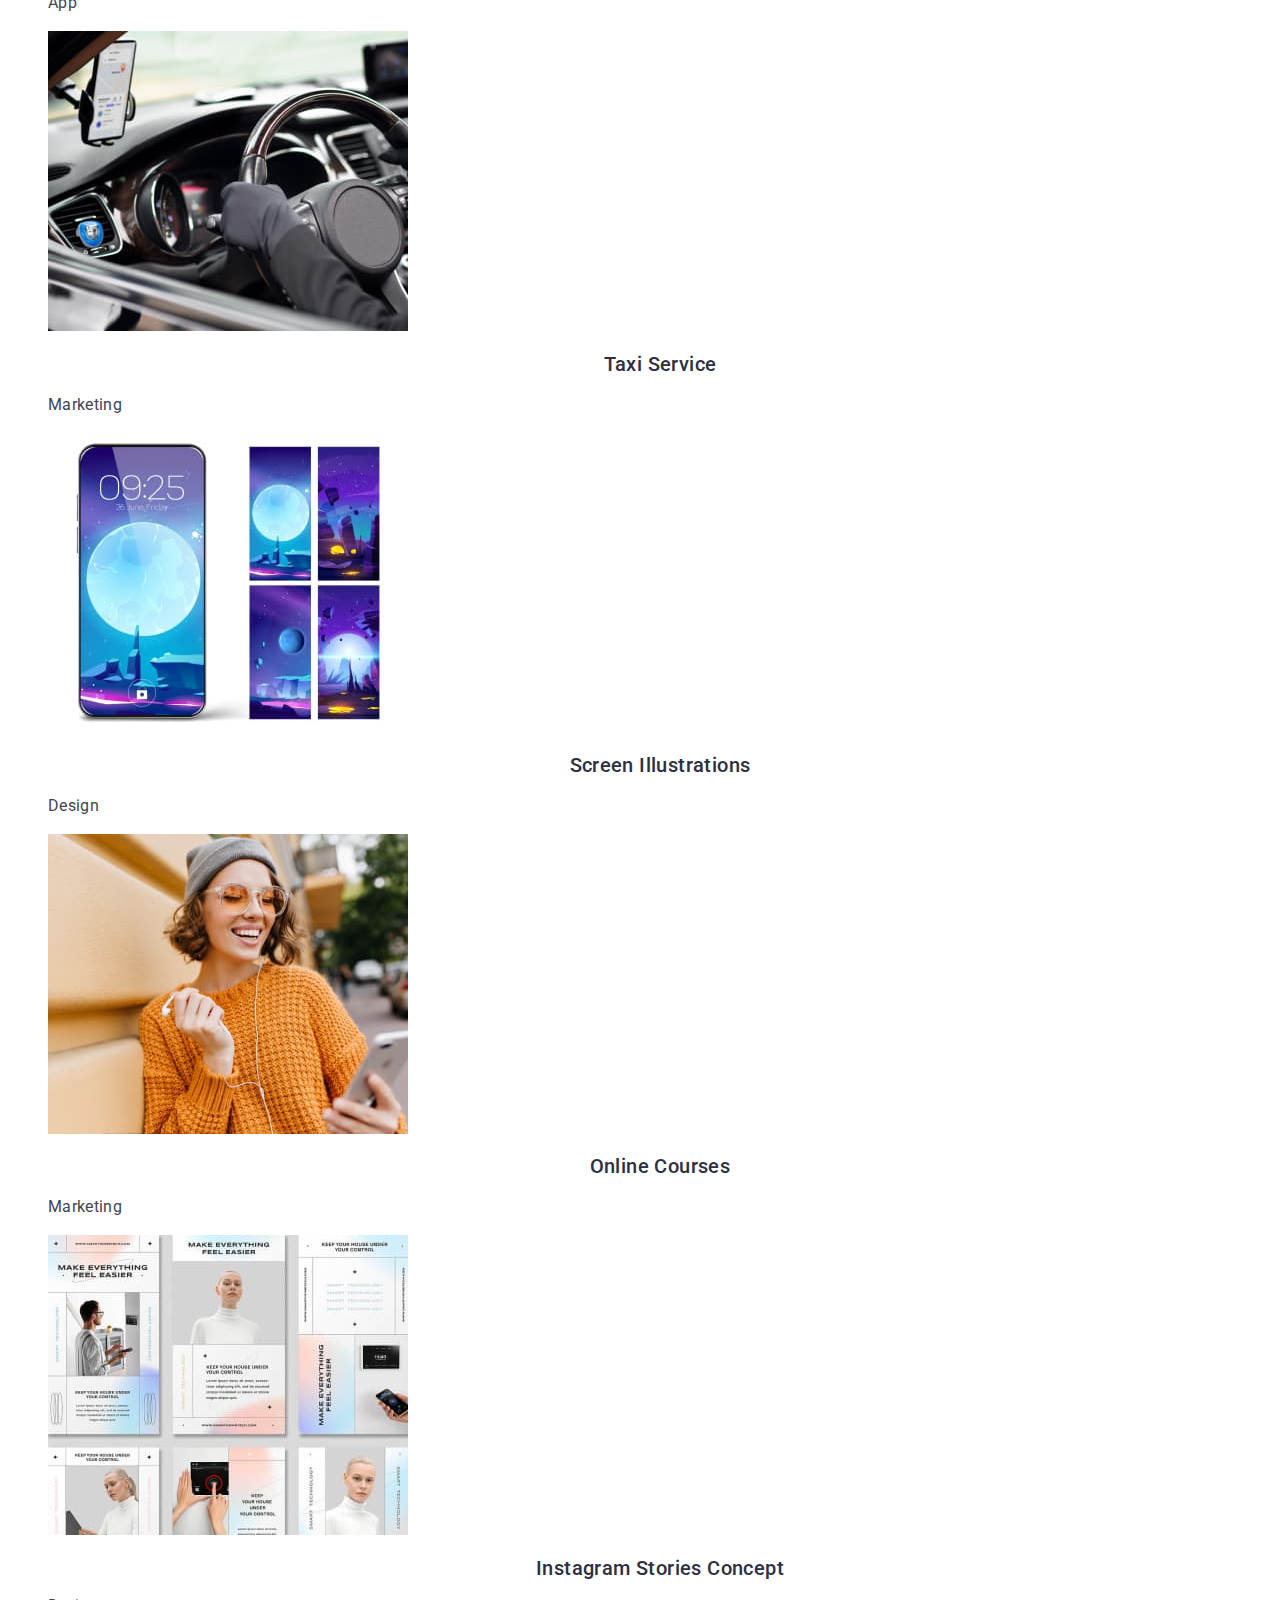
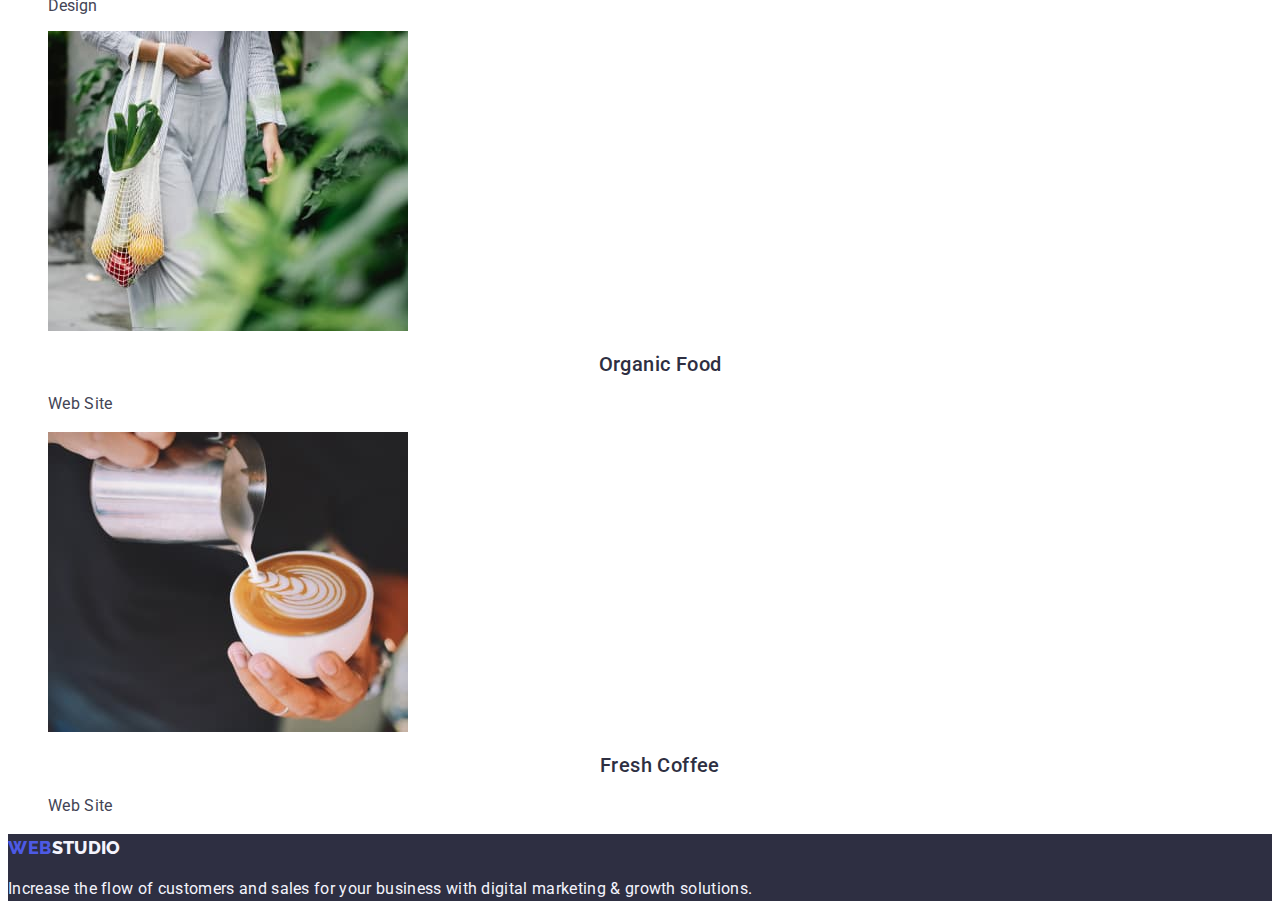
==== commit 8febe58d: "final" ====
--- a/portfolio.html
+++ b/portfolio.html
@@ -81,7 +81,7 @@
                 height="300"
               />
               <h2 class="second-level-header portfolio-second-level-header"> Banking App Interface Concept </h2>
-              <p class="sec-two-four-paragraph"> App </p>
+              <p class="sec-two-four-paragraph portfolio-paragraph"> App </p>
             </a>
           </li>
           <li>
@@ -93,7 +93,7 @@
                 height="300"
               />
               <h2 class="second-level-header portfolio-second-level-header"> Cashless Payment </h2>
-              <p class="sec-two-four-paragraph"> Marketing </p>
+              <p class="sec-two-four-paragraph portfolio-paragraph"> Marketing </p>
             </a>
           </li>
           <li>
@@ -105,7 +105,7 @@
                 height="300"
               />
               <h2 class="second-level-header portfolio-second-level-header"> Meditation App </h2>
-              <p class="sec-two-four-paragraph"> App </p>
+              <p class="sec-two-four-paragraph portfolio-paragraph"> App </p>
             </a>
           </li>
           <li>
@@ -117,7 +117,7 @@
                 height="300"
               />
               <h2 class="second-level-header portfolio-second-level-header"> Taxi Service </h2>
-              <p class="sec-two-four-paragraph"> Marketing </p>
+              <p class="sec-two-four-paragraph portfolio-paragraph"> Marketing </p>
             </a>
           </li>
           <li>
@@ -129,7 +129,7 @@
                 height="300"
               />
               <h2 class="second-level-header portfolio-second-level-header"> Screen Illustrations </h2>
-              <p class="sec-two-four-paragraph"> Design </p>
+              <p class="sec-two-four-paragraph portfolio-paragraph"> Design </p>
             </a>
           </li>
           <li>
@@ -141,7 +141,7 @@
                 height="300"
               />
               <h2 class="second-level-header portfolio-second-level-header"> Online Courses </h2>
-              <p class="sec-two-four-paragraph"> Marketing </p>
+              <p class="sec-two-four-paragraph portfolio-paragraph"> Marketing </p>
             </a>
           </li>
           <li>
@@ -153,7 +153,7 @@
                 height="300"
               />
               <h2 class="second-level-header portfolio-second-level-header"> Instagram Stories Concept </h2>
-              <p class="sec-two-four-paragraph"> Design </p>
+              <p class="sec-two-four-paragraphn portfolio-paragraph"> Design </p>
             </a>
           </li>
           <li>
@@ -165,7 +165,7 @@
                 height="300"
               />
               <h2 class="second-level-header portfolio-second-level-header"> Organic Food </h2>
-              <p class="sec-two-four-paragraph"> Web Site</p>
+              <p class="sec-two-four-paragraph portfolio-paragraph"> Web Site</p>
             </a>
           </li>
           <li>
@@ -177,7 +177,7 @@
                 height="300"
               />
               <h2 class="second-level-header portfolio-second-level-header"> Fresh Coffee </h2>
-              <p class="sec-two-four-paragraph"> Web Site </p>
+              <p class="sec-two-four-paragraph portfolio-paragraph"> Web Site </p>
             </a>
           </li>
         </ul>
--- a/css/styles.css
+++ b/css/styles.css
@@ -182,4 +182,8 @@
     font-weight: 500;
     font-size: 20px;
     line-height: 1.2;
+}
+
+.portfolio-paragraph {
+    color: var(--slate);
 }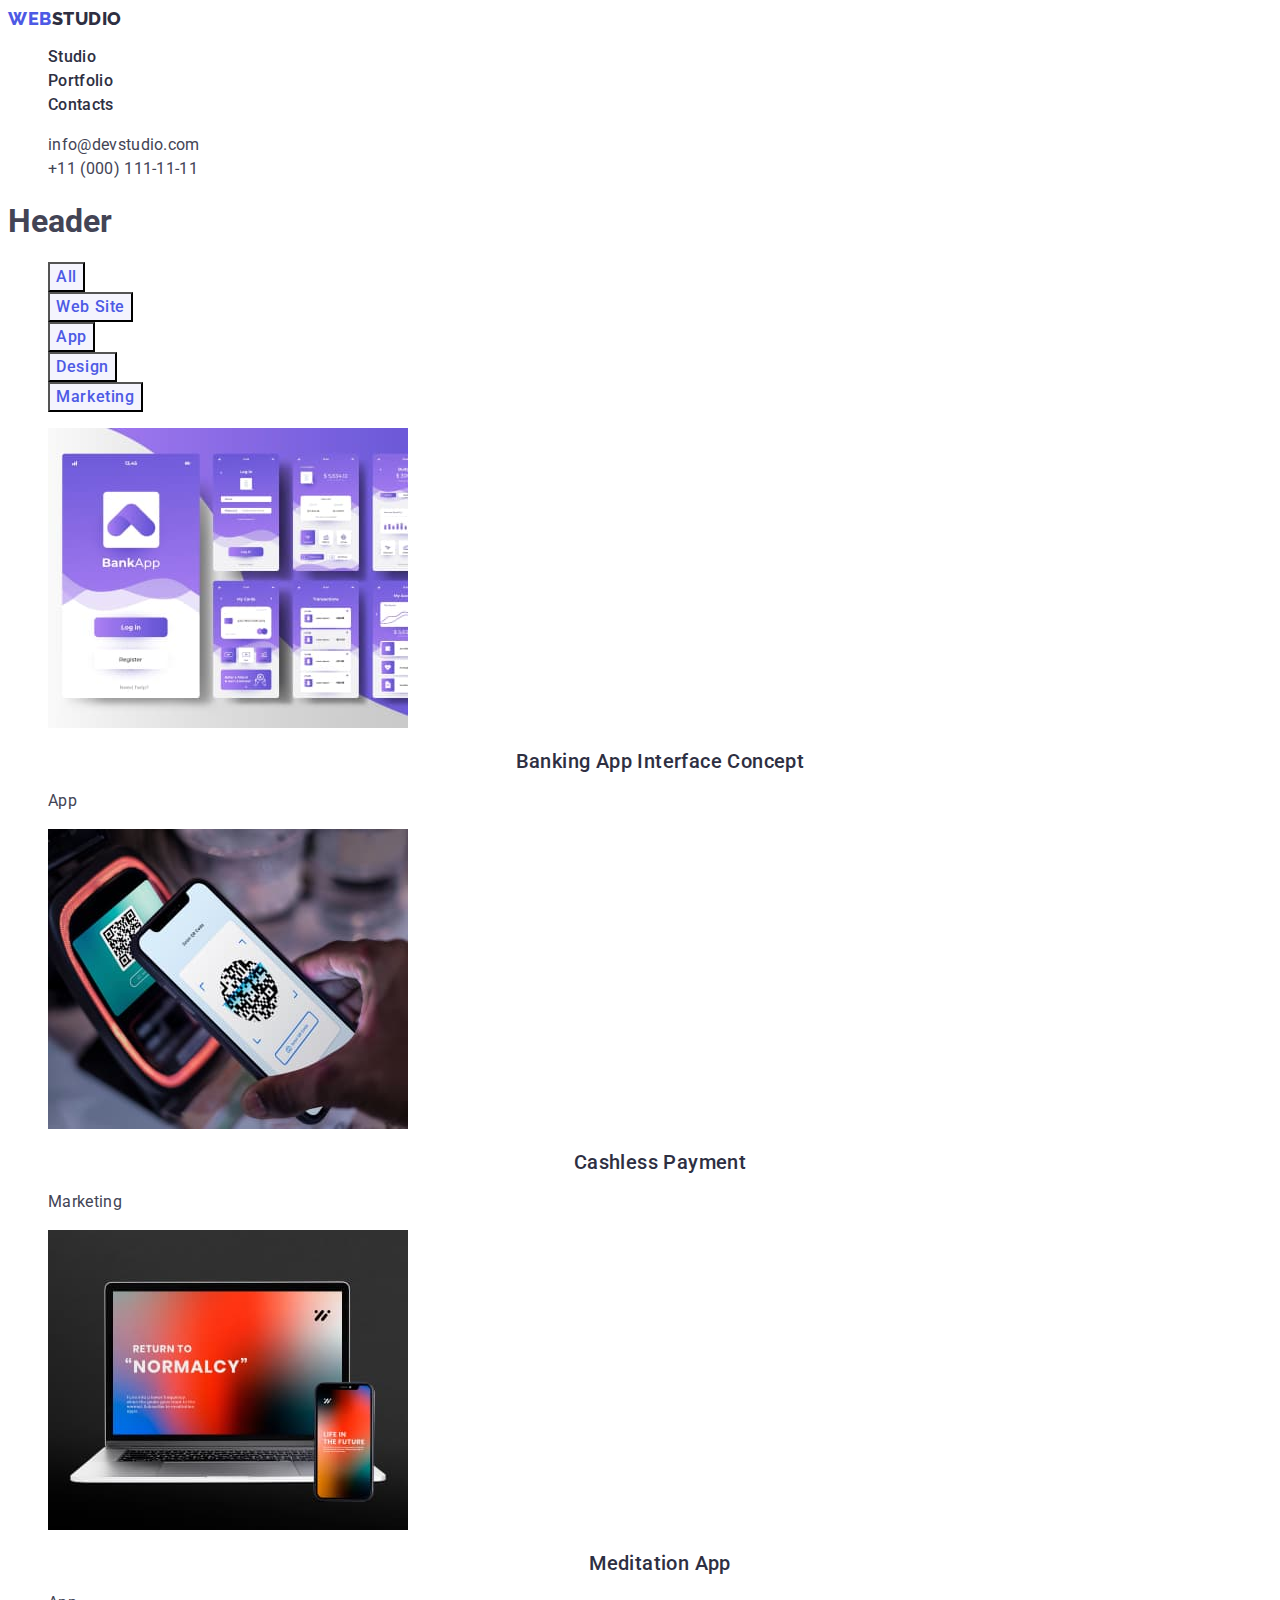
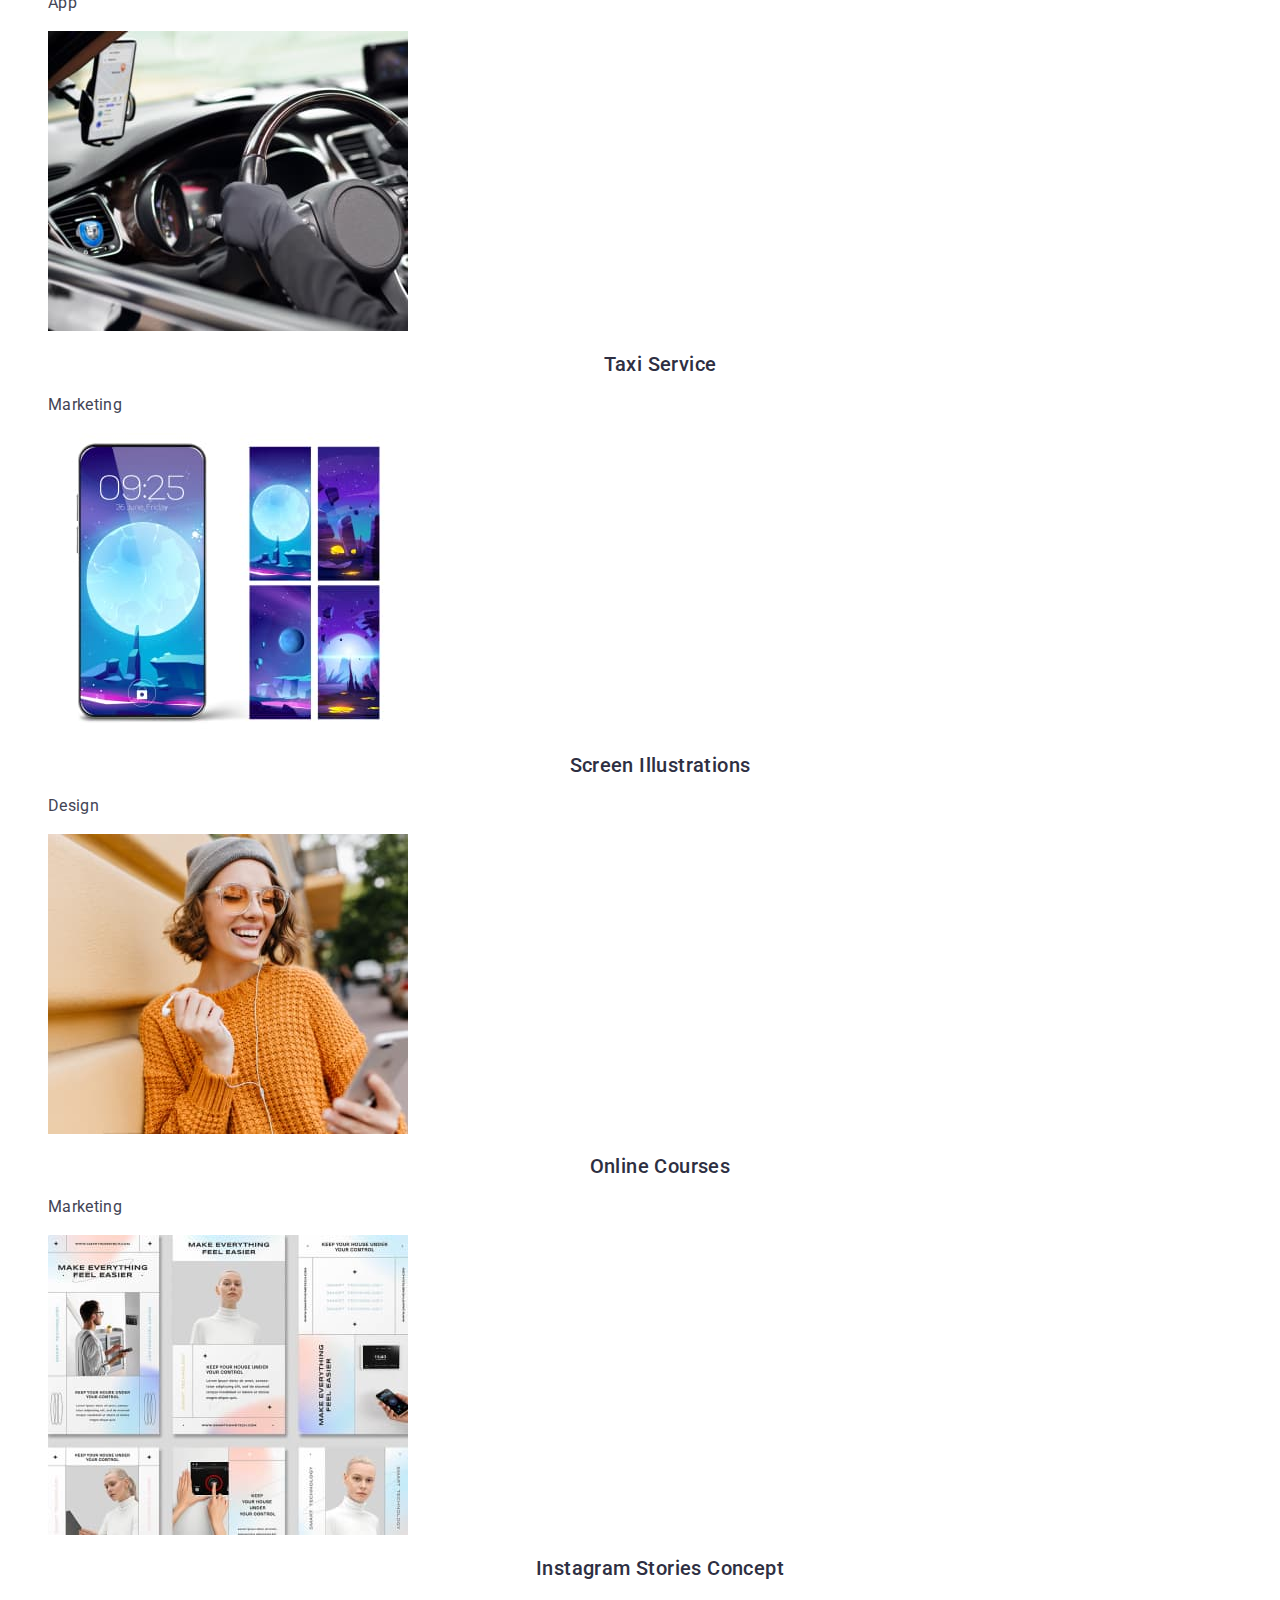
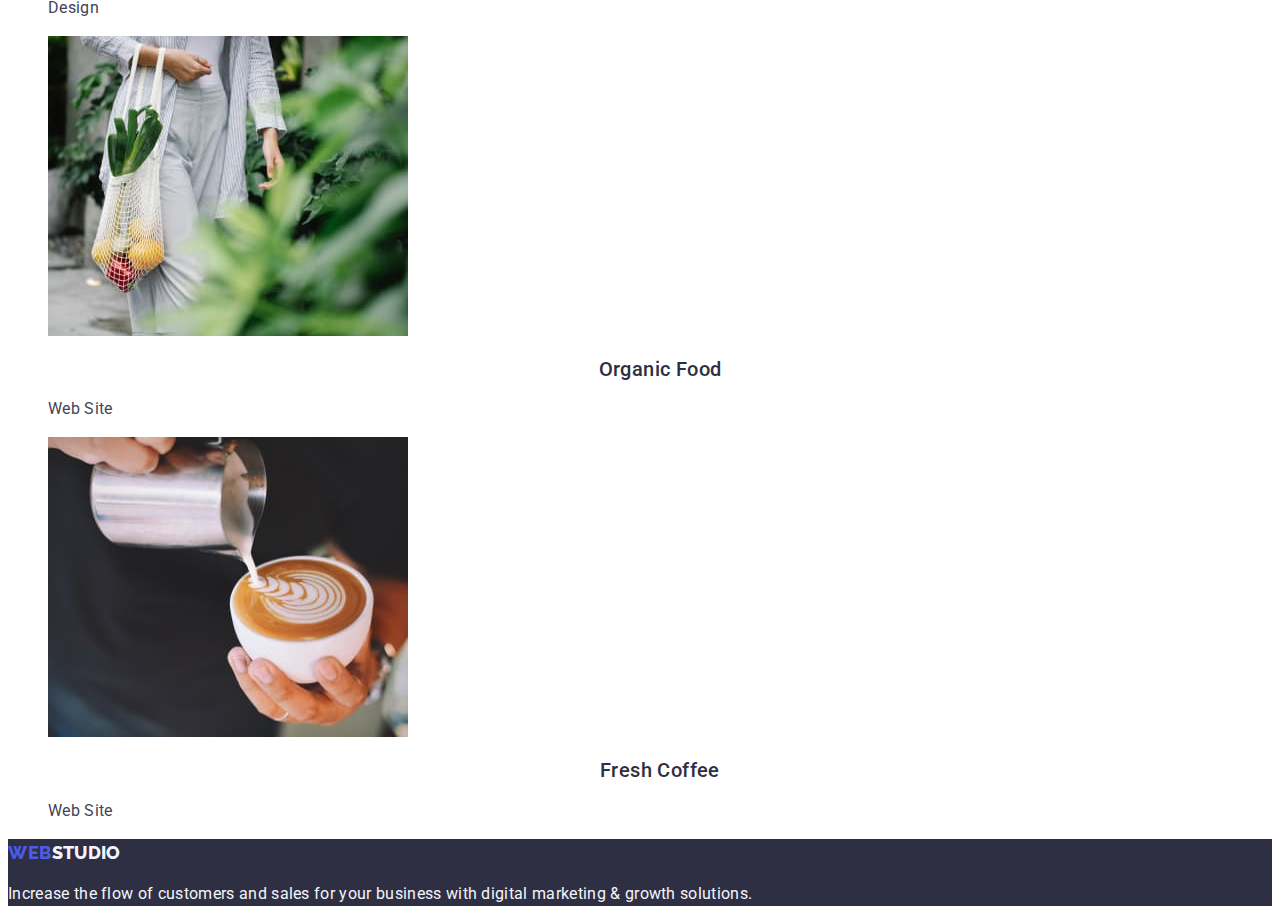
==== commit e990cfe0: "final" ====
--- a/portfolio.html
+++ b/portfolio.html
@@ -153,7 +153,7 @@
                 height="300"
               />
               <h2 class="second-level-header portfolio-second-level-header"> Instagram Stories Concept </h2>
-              <p class="sec-two-four-paragraphn portfolio-paragraph"> Design </p>
+              <p class="sec-two-four-paragraph portfolio-paragraph"> Design </p>
             </a>
           </li>
           <li>
